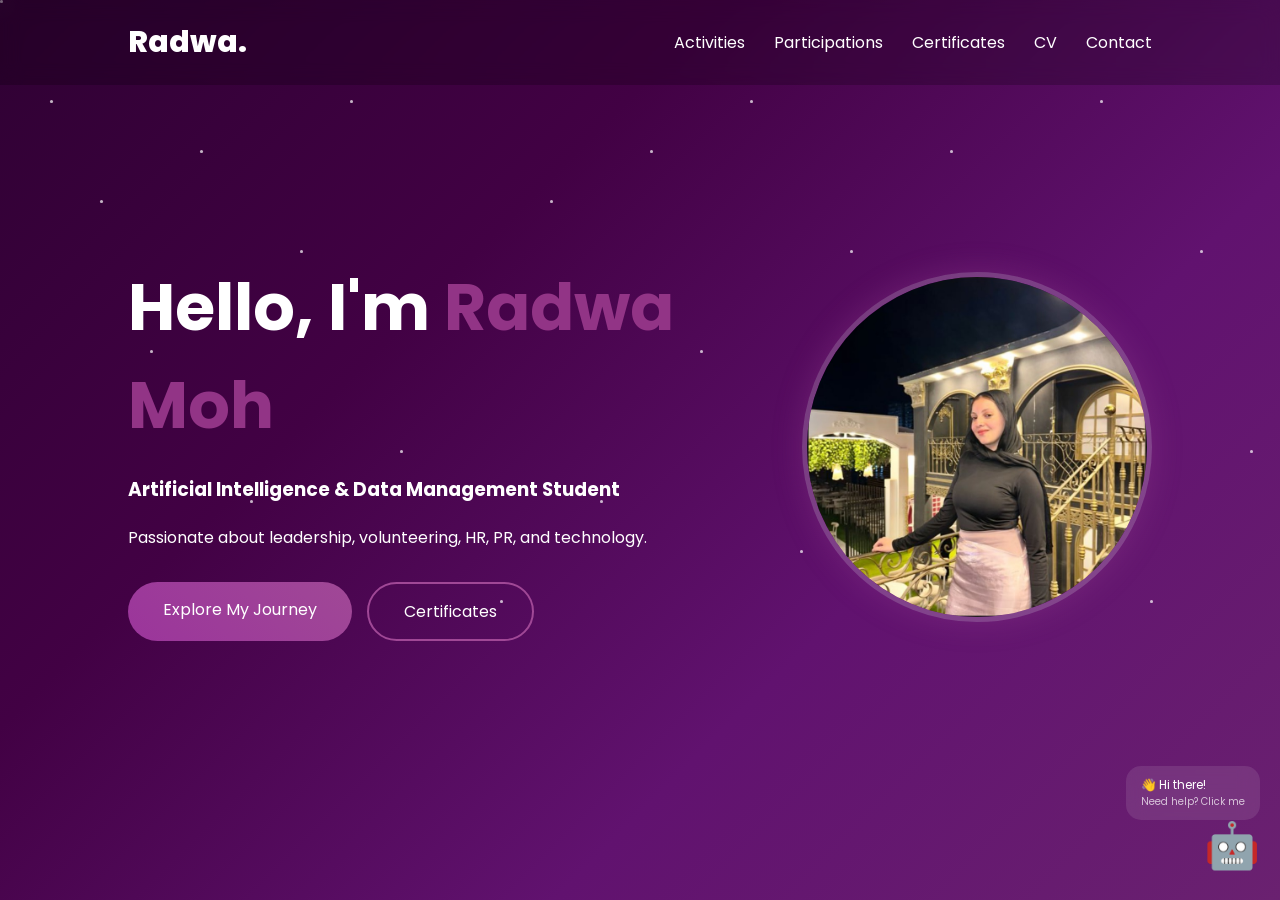
==== index.html @ 0f607ea4 "Add files via upload" ====
<!DOCTYPE html>
<html lang="en">

<head>
  <meta charset="UTF-8">
  <meta name="viewport" content="width=device-width, initial-scale=1.0">

  <title>Radwa Portfolio</title>

  <link rel="stylesheet" href="style.css">

  <link href="https://fonts.googleapis.com/css2?family=Poppins:wght@300;400;500;600;700;800&display=swap"
    rel="stylesheet">
</head>

<body>

  <div class="stars"></div>

  <header>

    <div class="logo">Radwa.</div>

    <nav>
      <a href="activities.html">Activities</a>
      <a href="participations.html">Participations</a>
      <a href="certificates.html">Certificates</a>
      <a href="CV.html">CV</a>
      <a href="contact.html">Contact</a>
    </nav>

  </header>

  <section class="hero">

  <div class="hero-text">

    <h1>
      Hello, I'm
      <span class="typing"></span>
    </h1>
    

    <h3>Artificial Intelligence & Data Management Student</h3>

    <p>
      Passionate about leadership, volunteering, HR, PR, and technology.
    </p>

    <div class="hero-buttons">

      <a href="activities.html" class="btn">Explore My Journey</a>

      <a href="certificates.html" class="btn btn-outline">Certificates</a>

    </div>

  </div>

  <div class="hero-image">

    <img src="Profile.jpeg" alt="Radwa Profile">

  </div>

</section>


<!-- AI Robot -->

<div class="bot-container">

  <!-- preview message -->
  <div class="bot-preview">
    <p>👋 Hi there!</p>
    <span>Need help? Click me</span>
  </div>

  <!-- robot icon -->
  <div class="bot-icon" onclick="toggleBot()">
    🤖
  </div>

  <!-- chat box -->
  <div class="bot-box" id="botBox">

    <div class="bot-header">
      AI Assistant
      <span onclick="toggleBot()">✖</span>
    </div>

    <div class="bot-body">
      <p>Hi 👋</p>
      <p>I’m your portfolio assistant</p>
    </div>

  </div>

</div>
<script src="script.js"></script>
</body>

</html>
---- style.css ----
/* =========================
   GLOBAL RESET
========================= */

* {
  margin: 0;
  padding: 0;
  box-sizing: border-box;
  font-family: Poppins, sans-serif;
}

body {
  background: linear-gradient(135deg, #2f0133, #420144, #61126f, #6a2170);
  color: white;
  overflow-x: hidden;
}


/* =========================
   STARS BACKGROUND
========================= */

.stars {
  position: fixed;
  width: 100%;
  height: 100%;
  top: 0;
  left: 0;
  z-index: -1;
  overflow: hidden;
}

.stars::before,
.stars::after {
  content: "";
  position: absolute;
  width: 3px;
  height: 3px;
  border-radius: 50%;
  background: white;

  box-shadow:
    50px 100px white,
    100px 200px white,
    150px 350px white,
    200px 150px white,
    250px 500px white,
    300px 250px white,
    350px 100px white,
    400px 450px white,
    450px 300px white,
    500px 600px white,
    550px 200px white,
    600px 500px white,
    650px 150px white,
    700px 350px white,
    750px 100px white,
    800px 550px white,
    850px 250px white,
    900px 400px white,
    950px 150px white,
    1000px 500px white,
    1050px 300px white,
    1100px 100px white,
    1150px 600px white,
    1200px 250px white,
    1250px 450px white,
    1300px 150px white,
    1350px 550px white,
    1400px 300px white,
    1450px 100px white,
    1500px 500px white;

  animation: starsMove 30s linear infinite;
  opacity: 0.5;
}

.stars::after {
  animation-duration: 50s;
  opacity: 0.4;
}

@keyframes starsMove {
  0% {
    transform: translateY(0);
  }
  100% {
    transform: translateY(-1200px);
  }
}


/* =========================
   HEADER + NAV
========================= */

header {
  position: fixed;
  width: 100%;
  top: 0;
  padding: 20px 10%;
  display: flex;
  justify-content: space-between;
  align-items: center;
  background: rgba(0,0,0,0.2);
  backdrop-filter: blur(10px);
  z-index: 1000;
}

.logo {
  font-size: 30px;
  font-weight: 800;
}

nav a {
  color: white;
  text-decoration: none;
  margin-left: 25px;
  transition: 0.4s;
}

nav a:hover {
  color: #852e74;
}


/* =========================
   HERO SECTION
========================= */

.hero {
  min-height: 100vh;
  padding: 120px 10%;
  display: flex;
  justify-content: space-between;
  align-items: center;
  flex-wrap: wrap;
}

.hero-text {
  max-width: 600px;
}

.hero-text h1 {
  font-size: 65px;
}

.hero-text span {
  color: #923486;
}

.hero-text h3 {
  margin: 20px 0;
}

.hero-text p {
  line-height: 1.8;
  margin-bottom: 30px;
}


/* Buttons */
.hero-buttons {
  display: flex;
  gap: 15px;
  flex-wrap: wrap;
}

.btn {
  display: inline-block;
  padding: 15px 35px;
  border-radius: 40px;
  text-decoration: none;
  color: white;
  background: linear-gradient(45deg, #9b359b, #a04896);
  transition: 0.5s;
}

.btn:hover {
  transform: translateY(-10px) scale(1.05);
}

.btn-outline {
  background: transparent;
  border: 2px solid #a04896;
}


/* Hero Image */
.hero-image img {
  width: 350px;
  height: 350px;
  border-radius: 50%;
  object-fit: cover;
  border: 5px solid rgba(255,255,255,.2);
  box-shadow: 0 0 30px rgba(160,72,150,.3);
  animation: float 4s ease-in-out infinite;
}

@keyframes float {
  50% {
    transform: translateY(-20px);
  }
}


/* =========================
   PAGE GENERAL
========================= */

.page {
  padding: 150px 10%;
}

.title {
  text-align: center;
  font-size: 50px;
  margin-bottom: 60px;
}


/* =========================
   CARDS SYSTEM
========================= */

.cards {
  display: grid;
  grid-template-columns: repeat(auto-fit, minmax(280px, 1fr));
  gap: 30px;
}

.card {
  background: rgba(255,255,255,.1);
  backdrop-filter: blur(10px);
  padding: 40px;
  border-radius: 30px;
  transition: 0.5s;
}

.card:hover {
  transform: translateY(-15px);
}


/* =========================
   ACTIVITY CARDS
========================= */

.activity-card {
  text-align: left;
  padding: 30px;
  border-radius: 25px;
  background: rgba(255,255,255,.08);
  backdrop-filter: blur(12px);
  transition: 0.4s;
}

.activity-card h2 {
  display: flex;
  align-items: center;
  gap: 12px;
  font-size: 22px;
  margin-bottom: 10px;
}

.activity-card h2 i {
  color: #ff9cf5;
  font-size: 20px;
}

.activity-card p {
  color: #ddd;
  font-size: 14px;
}

.activity-card:hover {
  transform: translateY(-10px);
  box-shadow: 0 0 25px rgba(255,255,255,.15);
}


/* =========================
   CERTIFICATES
========================= */

.certificate-container {
  display: flex;
  flex-direction: column;
  gap: 35px;
}

.certificate-card {
  display: flex;
  align-items: center;
  gap: 30px;
  background: rgba(255,255,255,.08);
  backdrop-filter: blur(12px);
  padding: 25px;
  border-radius: 25px;
  border: 1px solid rgba(255,255,255,.1);
  transition: 0.5s;
}

.certificate-card:hover {
  transform: translateY(-10px);
  box-shadow: 0 0 35px rgba(255,255,255,.15);
}

.certificate-card img {
  width: 260px;
  height: 180px;
  object-fit: cover;
  border-radius: 18px;
}

.certificate-info {
  flex: 1;
}

.certificate-info h2 {
  font-size: 28px;
  margin-bottom: 15px;
}

.certificate-info p {
  color: #ddd;
  line-height: 1.8;
  margin-bottom: 20px;
}


/* =========================
   PARTICIPATION CARDS
========================= */

.participation-card {
  display: flex;
  align-items: center;
  gap: 20px;
  padding: 20px;
}

.participation-card img {
  width: 90px;
  height: 90px;
  border-radius: 15px;
  object-fit: cover;
}

.participation-card .info h2 {
  font-size: 18px;
  margin-bottom: 8px;
}

.participation-card .info p {
  font-size: 13px;
  color: #ddd;
  line-height: 1.5;
}


/* =========================
   STATS SECTION
========================= */

.stats {
  margin-top: 60px;
  display: flex;
  justify-content: space-around;
  text-align: center;
  flex-wrap: wrap;
}

.stats div h2 {
  font-size: 35px;
  color: #ff9cf5;
}

.stats div p {
  color: #ddd;
}


/* =========================
   PAGE NOTE
========================= */

.page-note {
  margin-top: 50px;
  text-align: center;
  padding: 30px;
  background: rgba(255,255,255,.05);
  border-radius: 20px;
  color: #ddd;
}

.page-note h3 {
  margin-bottom: 10px;
  color: white;
}


/* =========================
   CONTACT CARDS
========================= */


.contact-card {
  text-decoration: none;
  color: white;
  position: relative;
  overflow: hidden;
  transition: 0.5s;
}

.contact-card p {
  word-break: break-word;
  overflow-wrap: anywhere;
}

.contact-card::before {
  content: "";
  position: absolute;
  top: 0;
  left: -100%;
  width: 100%;
  height: 100%;
  background: linear-gradient(
    120deg,
    transparent,
    rgba(255,255,255,0.3),
    transparent
  );
  transition: 0.7s;
}

.contact-card:hover::before {
  left: 100%;
}

.contact-card:hover {
  transform: translateY(-12px) scale(1.04);
  background: linear-gradient(135deg, rgba(219,78,221,0.5), rgba(255,125,248,0.4));
  box-shadow: 0 0 25px rgba(192,92,175,0.7);
}


/* Contact Icons */
.contact-card h2 i {
  margin-right: 10px;
  color: #ffb3ff;
  font-size: 24px;
}


/* =========================
   BOT (AI ASSISTANT)
========================= */

.bot-container {
  position: fixed;
  bottom: 20px;
  right: 20px;
  z-index: 9999;
}

.bot-icon {
  font-size: 45px;
  cursor: pointer;
  animation: floatBot 3s ease-in-out infinite;
}

@keyframes floatBot {
  50% {
    transform: translateY(-12px);
  }
}

.bot-box {
  display: none;
}

.bot-box.show {
  display: block;
  width: 250px;
  background: rgba(255,255,255,.1);
  backdrop-filter: blur(10px);
  border-radius: 15px;
  overflow: hidden;
  position: absolute;
  bottom: 60px;
  right: 0;
}

.bot-header {
  background: linear-gradient(45deg, #9b359b, #a04896);
  padding: 10px;
  display: flex;
  justify-content: space-between;
  cursor: pointer;
}

.bot-body {
  padding: 10px;
  font-size: 13px;
}

.bot-preview {
  position: fixed;
  bottom: 80px;
  right: 20px;
  background: rgba(255,255,255,.1);
  backdrop-filter: blur(10px);
  padding: 10px 15px;
  border-radius: 15px;
  color: white;
  font-size: 12px;
  animation: floatPreview 3s ease-in-out infinite;
}

@keyframes floatPreview {
  50% {
    transform: translateY(-6px);
  }
}

.bot-preview span {
  display: block;
  font-size: 10px;
  opacity: 0.7;
}


/* =========================
   RESPONSIVE
========================= */

@media (max-width: 900px) {

  .hero {
    flex-direction: column-reverse;
    text-align: center;
  }

  .hero-text h1 {
    font-size: 40px;
  }

  .certificate-card {
    flex-direction: column;
    text-align: center;
  }

  .certificate-card img {
    width: 100%;
    height: auto;
  }

}
/* CV section*/
.cv-container{

  display:flex;
  flex-direction:column;

  align-items:center;

  gap:30px;

}

.cv-image{

  width:70%;

  border-radius:25px;

  box-shadow:
  0 0 30px rgba(224,170,255,.5);

  transition:.5s;

}

.cv-image:hover{

  transform:scale(1.02);

}

.download-btn{

  padding:18px 40px;

  border-radius:50px;

  text-decoration:none;

  color:white;

  background:
  linear-gradient(
    45deg,
    #9d4edd,
    #c77dff
  );

  font-size:20px;

  transition:.5s;

}

.download-btn:hover{

  transform:translateY(-10px);

  box-shadow:
  0 0 30px rgba(224,170,255,.8);

}
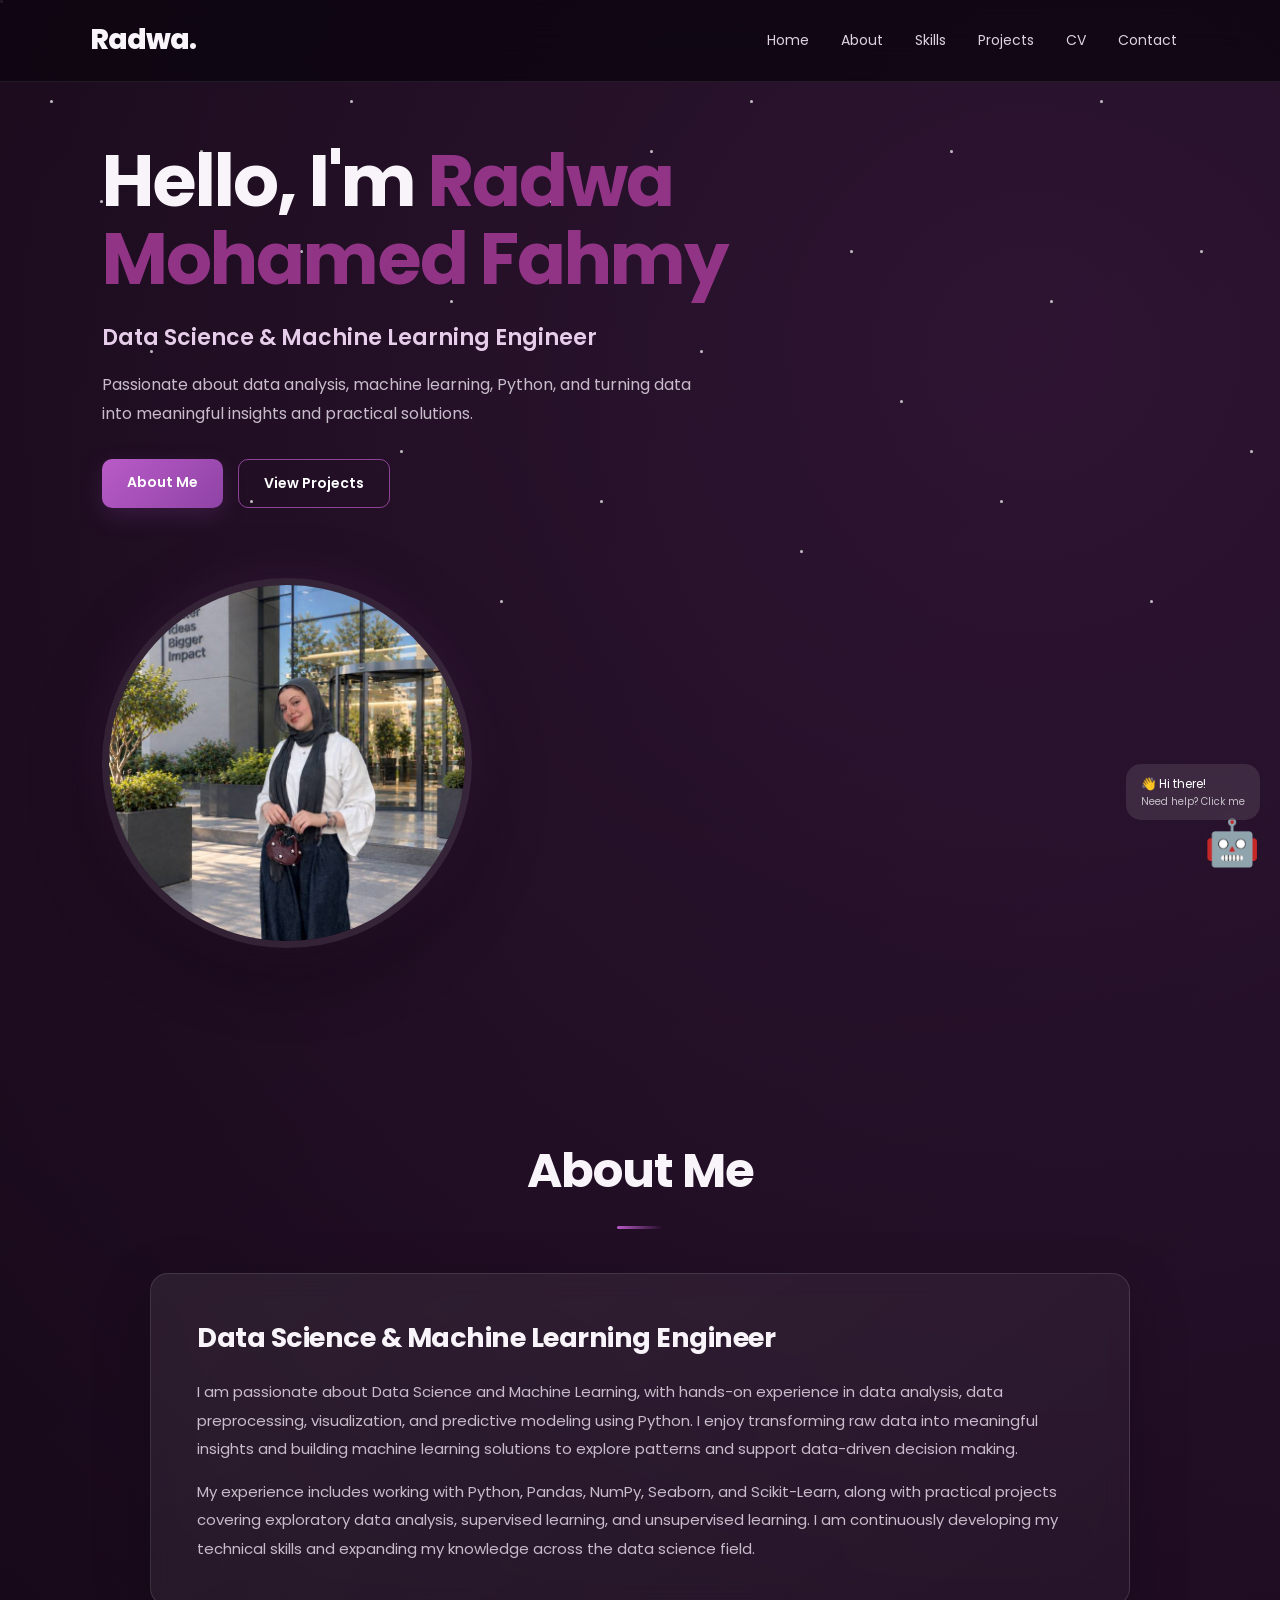
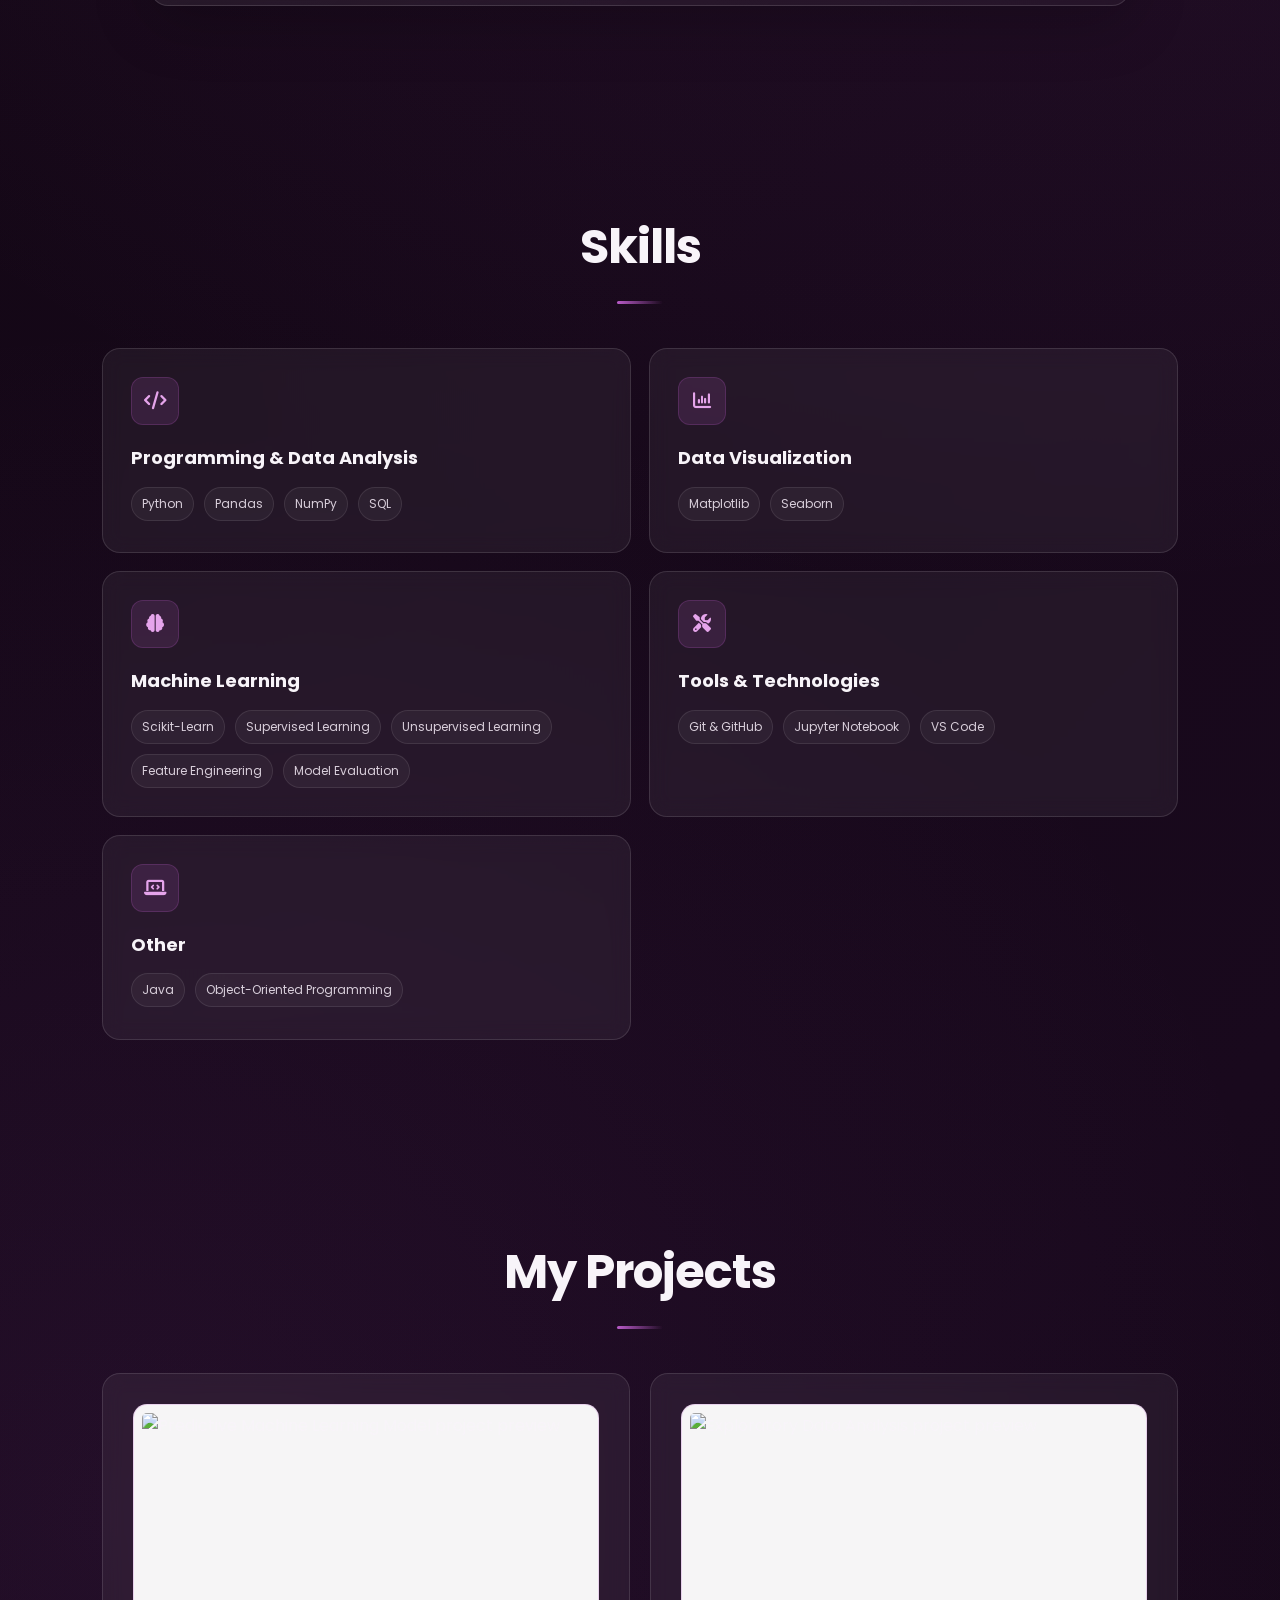
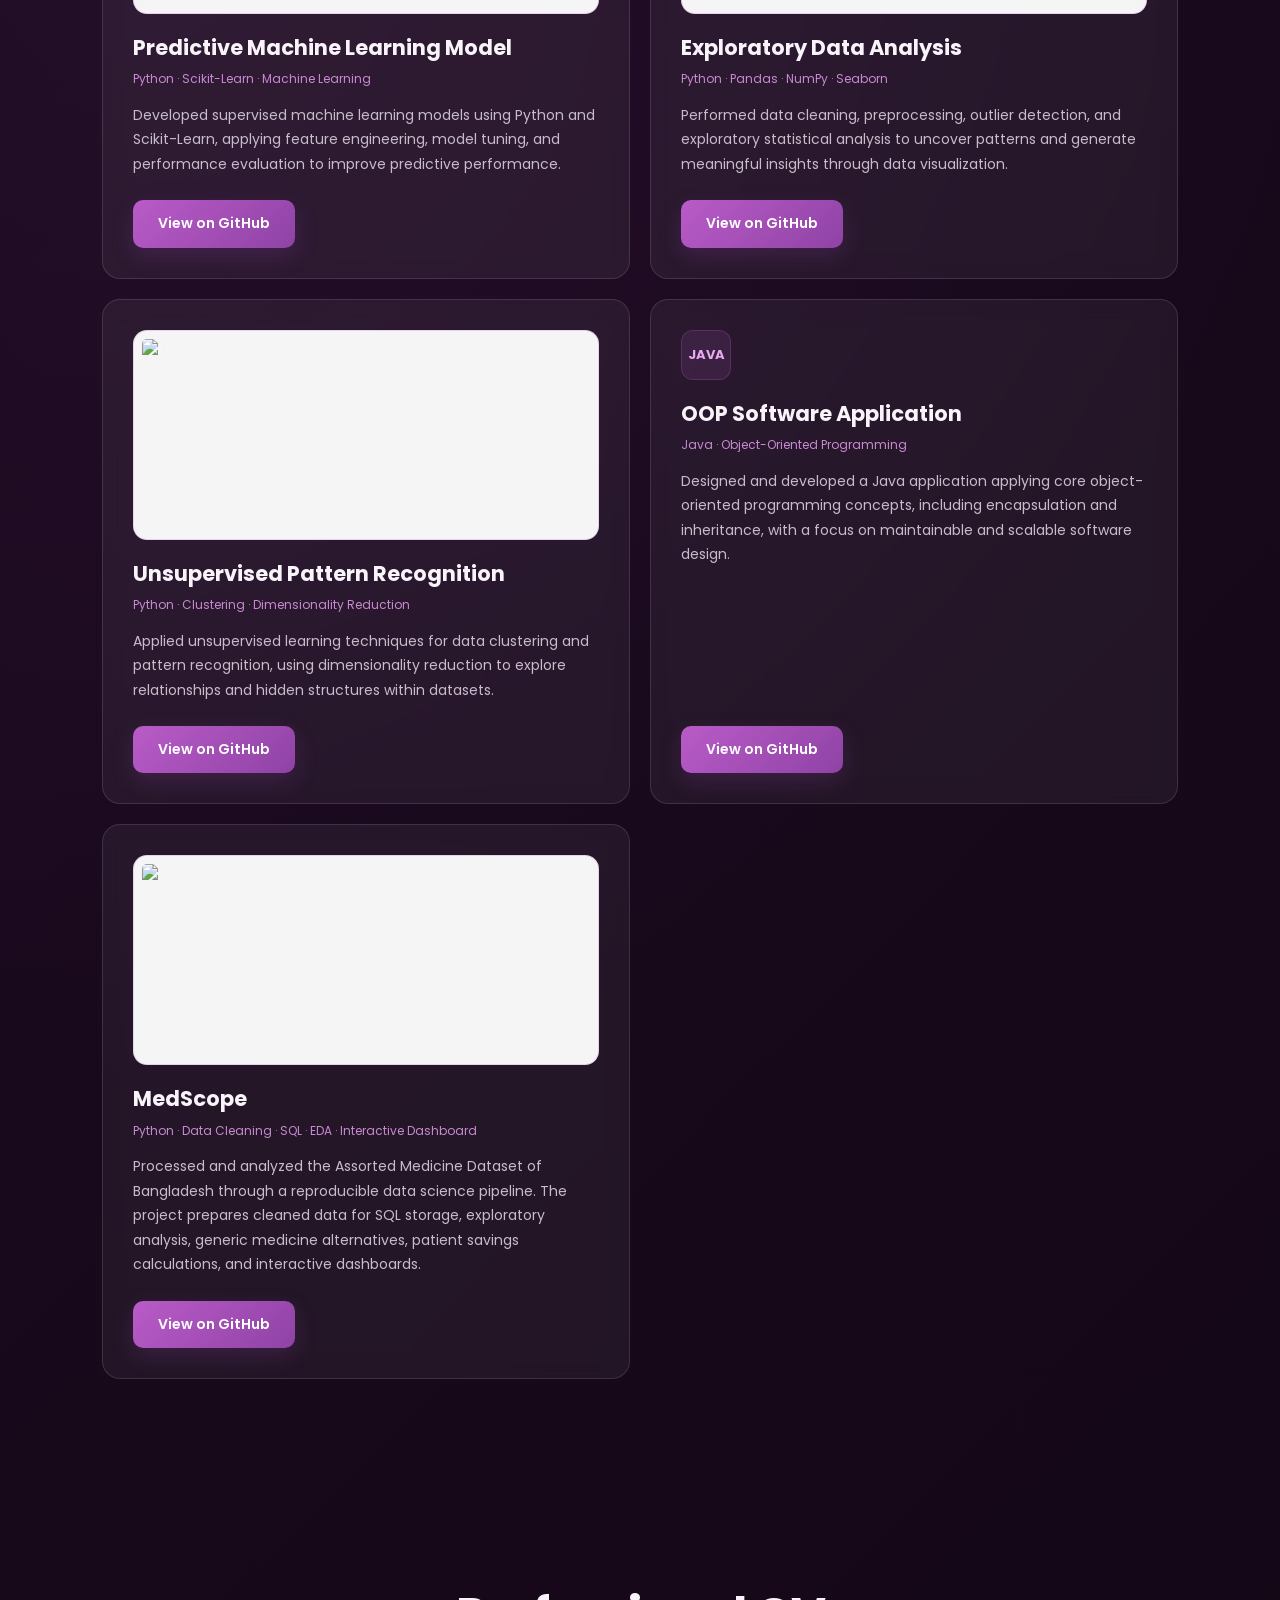
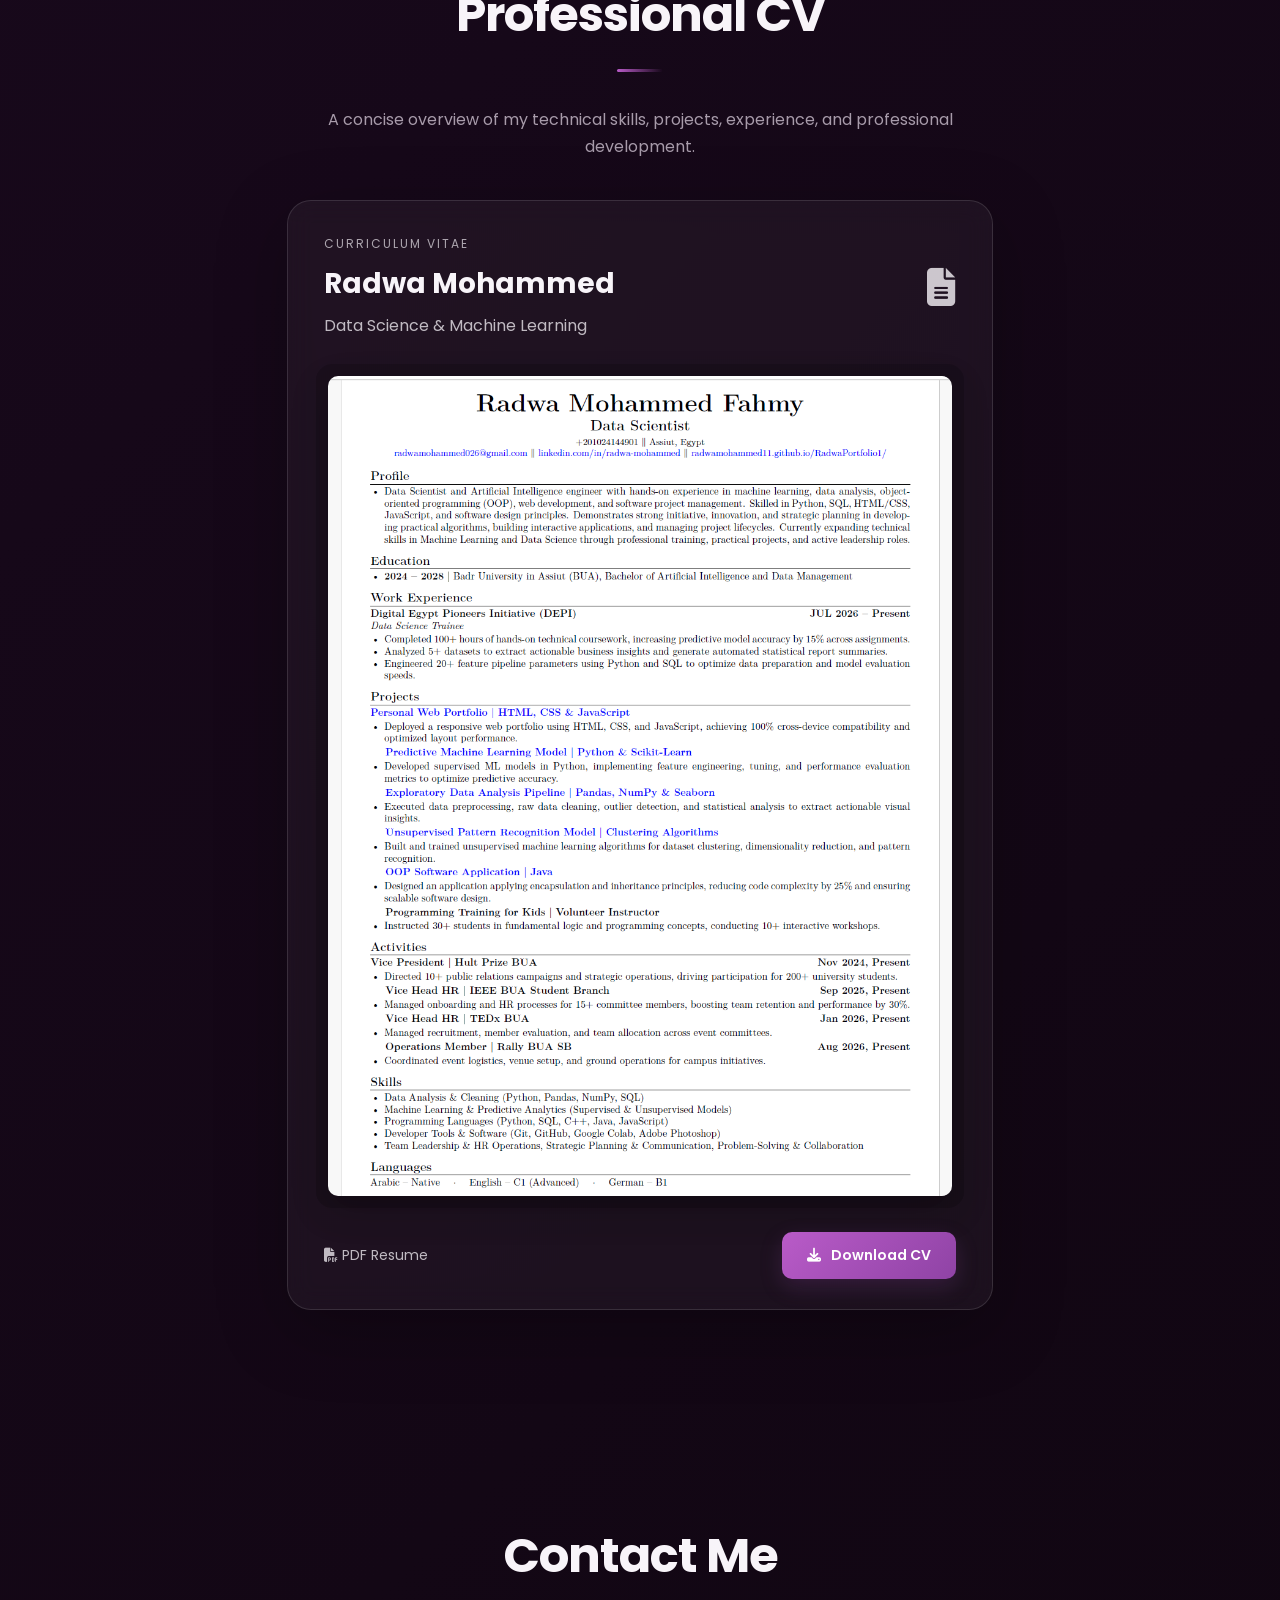
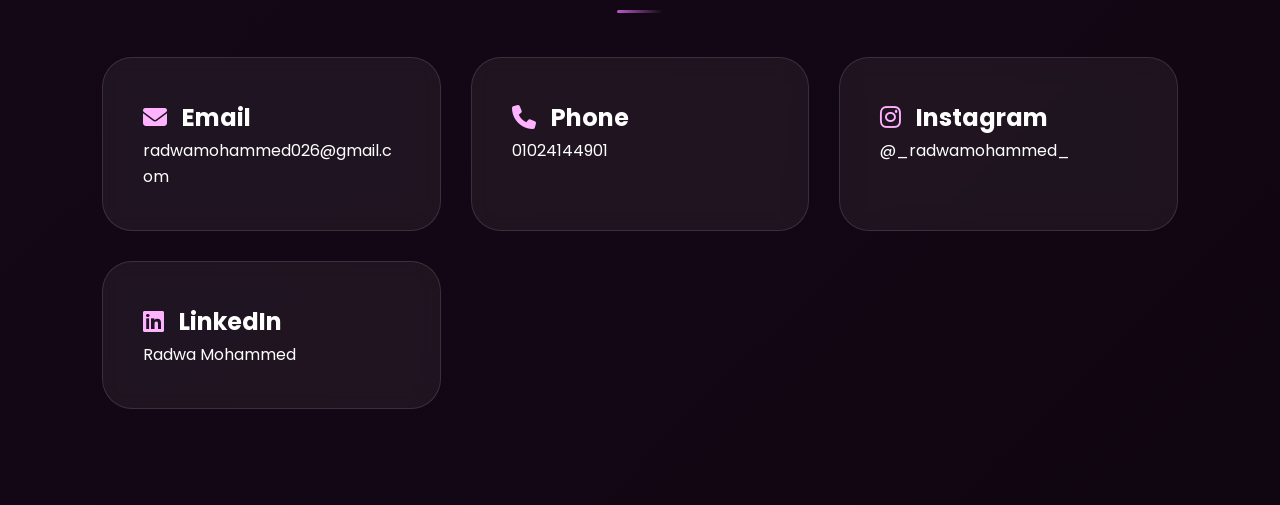
==== commit d65aaa62: "Add files via upload" ====
--- a/index.html
+++ b/index.html
@@ -1,103 +1,218 @@
-<!DOCTYPE html>
-<html lang="en">
-
-<head>
-  <meta charset="UTF-8">
-  <meta name="viewport" content="width=device-width, initial-scale=1.0">
-
-  <title>Radwa Portfolio</title>
-
-  <link rel="stylesheet" href="style.css">
-
-  <link href="https://fonts.googleapis.com/css2?family=Poppins:wght@300;400;500;600;700;800&display=swap"
-    rel="stylesheet">
-</head>
-
-<body>
-
-  <div class="stars"></div>
-
-  <header>
-
-    <div class="logo">Radwa.</div>
-
-    <nav>
-      <a href="activities.html">Activities</a>
-      <a href="participations.html">Participations</a>
-      <a href="certificates.html">Certificates</a>
-      <a href="CV.html">CV</a>
-      <a href="contact.html">Contact</a>
-    </nav>
-
-  </header>
-
-  <section class="hero">
-
-  <div class="hero-text">
-
-    <h1>
-      Hello, I'm
-      <span class="typing"></span>
-    </h1>
-    
-
-    <h3>Artificial Intelligence & Data Management Student</h3>
-
-    <p>
-      Passionate about leadership, volunteering, HR, PR, and technology.
-    </p>
-
-    <div class="hero-buttons">
-
-      <a href="activities.html" class="btn">Explore My Journey</a>
-
-      <a href="certificates.html" class="btn btn-outline">Certificates</a>
-
-    </div>
-
-  </div>
-
-  <div class="hero-image">
-
-    <img src="Profile.jpeg" alt="Radwa Profile">
-
-  </div>
-
-</section>
-
-
-<!-- AI Robot -->
-
-<div class="bot-container">
-
-  <!-- preview message -->
-  <div class="bot-preview">
-    <p>👋 Hi there!</p>
-    <span>Need help? Click me</span>
-  </div>
-
-  <!-- robot icon -->
-  <div class="bot-icon" onclick="toggleBot()">
-    🤖
-  </div>
-
-  <!-- chat box -->
-  <div class="bot-box" id="botBox">
-
-    <div class="bot-header">
-      AI Assistant
-      <span onclick="toggleBot()">✖</span>
-    </div>
-
-    <div class="bot-body">
-      <p>Hi 👋</p>
-      <p>I’m your portfolio assistant</p>
-    </div>
-
-  </div>
-
-</div>
-<script src="script.js"></script>
-</body>
-
-</html>+<!DOCTYPE html>
+<html lang="en">
+<head>
+  <meta charset="UTF-8">
+  <meta name="viewport" content="width=device-width, initial-scale=1.0">
+  <title>Radwa Mohammed | Data Science Portfolio</title>
+  <link rel="stylesheet" href="style.css">
+  <link href="https://fonts.googleapis.com/css2?family=Poppins:wght@300;400;500;600;700;800&display=swap" rel="stylesheet">
+  <link rel="stylesheet" href="https://cdnjs.cloudflare.com/ajax/libs/font-awesome/6.5.1/css/all.min.css">
+</head>
+<body>
+  <div class="stars"></div>
+
+  <header>
+    <div class="logo">Radwa.</div>
+    <nav>
+      <a href="#home">Home</a>
+      <a href="#about">About</a>
+      <a href="#skills">Skills</a>
+      <a href="#projects">Projects</a>
+      <a href="#cv">CV</a>
+      <a href="#contact">Contact</a>
+    </nav>
+  </header>
+
+  <!-- HOME -->
+  <section class="hero" id="home">
+    <div class="hero-text">
+      <h1>Hello, I'm <span class="typing"></span></h1>
+      <h3>Data Science & Machine Learning Engineer</h3>
+      <p>Passionate about data analysis, machine learning, Python, and turning data into meaningful insights and practical solutions.</p>
+      <div class="hero-buttons">
+        <a href="#about" class="btn">About Me</a>
+        <a href="#projects" class="btn btn-outline">View Projects</a>
+      </div>
+    </div>
+    <div class="hero-image">
+      <img src="Profile.jpeg" alt="Radwa Profile">
+    </div>
+  </section>
+
+  <!-- ABOUT -->
+  <section class="page section-anchor about-section" id="about" data-section-nav>
+    <h1 class="title">About Me</h1>
+    <div class="about-card about-card-large">
+      <h2>Data Science & Machine Learning Engineer</h2>
+      <p>
+        I am passionate about Data Science and Machine Learning, with hands-on experience in data analysis,
+        data preprocessing, visualization, and predictive modeling using Python. I enjoy transforming raw data
+        into meaningful insights and building machine learning solutions to explore patterns and support
+        data-driven decision making.
+      </p>
+      <p>
+        My experience includes working with Python, Pandas, NumPy, Seaborn, and Scikit-Learn, along with
+        practical projects covering exploratory data analysis, supervised learning, and unsupervised learning.
+        I am continuously developing my technical skills and expanding my knowledge across the data science field.
+      </p>
+    </div>
+  </section>
+
+  <!-- SKILLS -->
+  <section class="page section-anchor" id="skills" data-section-nav>
+    <h1 class="title">Skills</h1>
+    <div class="skills-grid">
+      <div class="card skill-card">
+        <div class="skill-icon"><i class="fa-solid fa-code"></i></div>
+        <h2>Programming & Data Analysis</h2>
+        <div class="skill-tags">
+          <span>Python</span><span>Pandas</span><span>NumPy</span><span>SQL</span>
+        </div>
+      </div>
+
+      <div class="card skill-card">
+        <div class="skill-icon"><i class="fa-solid fa-chart-column"></i></div>
+        <h2>Data Visualization</h2>
+        <div class="skill-tags">
+          <span>Matplotlib</span><span>Seaborn</span>
+        </div>
+      </div>
+
+      <div class="card skill-card">
+        <div class="skill-icon"><i class="fa-solid fa-brain"></i></div>
+        <h2>Machine Learning</h2>
+        <div class="skill-tags">
+          <span>Scikit-Learn</span><span>Supervised Learning</span>
+          <span>Unsupervised Learning</span><span>Feature Engineering</span><span>Model Evaluation</span>
+        </div>
+      </div>
+
+      <div class="card skill-card">
+        <div class="skill-icon"><i class="fa-solid fa-screwdriver-wrench"></i></div>
+        <h2>Tools & Technologies</h2>
+        <div class="skill-tags">
+          <span>Git & GitHub</span><span>Jupyter Notebook</span><span>VS Code</span>
+        </div>
+      </div>
+
+      <div class="card skill-card">
+        <div class="skill-icon"><i class="fa-solid fa-laptop-code"></i></div>
+        <h2>Other</h2>
+        <div class="skill-tags">
+          <span>Java</span><span>Object-Oriented Programming</span>
+        </div>
+      </div>
+    </div>
+  </section>
+
+  <!-- PROJECTS -->
+  <section class="page section-anchor" id="projects" data-section-nav>
+    <h1 class="title">My Projects</h1>
+    <div class="project-grid">
+      <div class="card project-card">
+        <img class="project-image" src="project-images/ml.png" alt="Predictive Machine Learning Model project preview">
+        <h2>Predictive Machine Learning Model</h2>
+        <span class="project-tech">Python · Scikit-Learn · Machine Learning</span>
+        <p>Developed supervised machine learning models using Python and Scikit-Learn, applying feature engineering, model tuning, and performance evaluation to improve predictive performance.</p>
+        <a href="https://github.com/RadwaMohammed11/AI-ML-Model-" class="btn project-link" target="_blank" rel="noopener noreferrer">View on GitHub</a>
+      </div>
+
+      <div class="card project-card">
+        <img class="project-image" src="project-images/eda.png" alt="Exploratory Data Analysis project preview">
+        <h2>Exploratory Data Analysis</h2>
+        <span class="project-tech">Python · Pandas · NumPy · Seaborn</span>
+        <p>Performed data cleaning, preprocessing, outlier detection, and exploratory statistical analysis to uncover patterns and generate meaningful insights through data visualization.</p>
+        <a href="https://github.com/RadwaMohammed11/Exploratory-Data-Analysis-Pipeline" class="btn project-link" target="_blank" rel="noopener noreferrer">View on GitHub</a>
+      </div>
+
+      <div class="card project-card">
+        <img class="project-image" src="project-images/unsupervised.png" alt="Unsupervised Pattern Recognition project preview">
+        <h2>Unsupervised Pattern Recognition</h2>
+        <span class="project-tech">Python · Clustering · Dimensionality Reduction</span>
+        <p>Applied unsupervised learning techniques for data clustering and pattern recognition, using dimensionality reduction to explore relationships and hidden structures within datasets.</p>
+        <a href="https://github.com/RadwaMohammed11/Unsupervised-Pattern-Recognition-Model" class="btn project-link" target="_blank" rel="noopener noreferrer">View on GitHub</a>
+      </div>
+
+      <div class="card project-card">
+        <div class="project-icon">JAVA</div>
+        <h2>OOP Software Application</h2>
+        <span class="project-tech">Java · Object-Oriented Programming</span>
+        <p>Designed and developed a Java application applying core object-oriented programming concepts, including encapsulation and inheritance, with a focus on maintainable and scalable software design.</p>
+        <a href="https://github.com/RadwaMohammed11/OOP-Software-Application" class="btn project-link" target="_blank" rel="noopener noreferrer">View on GitHub</a>
+      </div>
+    
+
+      <div class="card project-card">
+        <img class="project-image" src="project-images/medscope.png" alt="MedScope medicine price and alternatives dashboard preview">
+        <h2>MedScope</h2>
+        <span class="project-tech">Python · Data Cleaning · SQL · EDA · Interactive Dashboard</span>
+        <p>Processed and analyzed the Assorted Medicine Dataset of Bangladesh through a reproducible data science pipeline. The project prepares cleaned data for SQL storage, exploratory analysis, generic medicine alternatives, patient savings calculations, and interactive dashboards.</p>
+        <a href="https://github.com/RadwaMohammed11/MedScope" class="btn project-link" target="_blank" rel="noopener noreferrer">View on GitHub</a>
+      </div>
+</div>
+  </section>
+
+ 
+  <!-- CV -->
+  <section class="page section-anchor cv-section" id="cv" data-section-nav>
+    <h1 class="title">Professional CV</h1>
+    <p class="cv-intro">A concise overview of my technical skills, projects, experience, and professional development.</p>
+    <div class="cv-container professional-cv">
+      <div class="cv-card">
+        <div class="cv-card-header">
+          <div>
+            <span class="cv-label">CURRICULUM VITAE</span>
+            <h2>Radwa Mohammed</h2>
+            <p>Data Science & Machine Learning</p>
+          </div>
+          <i class="fa-solid fa-file-lines cv-file-icon"></i>
+        </div>
+        <div class="cv-preview-wrap">
+          <img src="CV-Preview.png" class="cv-image" alt="Radwa Mohammed CV Preview">
+        </div>
+        <div class="cv-card-footer">
+          <span><i class="fa-solid fa-file-pdf"></i> PDF Resume</span>
+          <a href="RadwaCV .pdf" download class="download-btn"><i class="fa-solid fa-download"></i> Download CV</a>
+        </div>
+      </div>
+    </div>
+  </section>
+
+  <!-- CONTACT -->
+  <section class="page section-anchor" id="contact" data-section-nav>
+    <h1 class="title">Contact Me</h1>
+    <div class="cards">
+      <a href="mailto:radwamohammed026@gmail.com" class="card contact-card">
+        <h2><i class="fa-solid fa-envelope"></i> Email</h2>
+        <p>radwamohammed026@gmail.com</p>
+      </a>
+      <a href="tel:01024144901" class="card contact-card">
+        <h2><i class="fa-solid fa-phone"></i> Phone</h2>
+        <p>01024144901</p>
+      </a>
+      <a href="https://instagram.com/_radwamohammed_" class="card contact-card" target="_blank" rel="noopener noreferrer">
+        <h2><i class="fa-brands fa-instagram"></i> Instagram</h2>
+        <p>@_radwamohammed_</p>
+      </a>
+      <a href="https://www.linkedin.com/in/radwa-mohammed-6657a733b" class="card contact-card" target="_blank" rel="noopener noreferrer">
+        <h2><i class="fa-brands fa-linkedin"></i> LinkedIn</h2>
+        <p>Radwa Mohammed</p>
+      </a>
+    </div>
+  </section>
+
+  <div class="bot-container">
+    <div class="bot-preview">
+      <p>👋 Hi there!</p>
+      <span>Need help? Click me</span>
+    </div>
+    <div class="bot-icon" onclick="toggleBot()">🤖</div>
+    <div class="bot-box" id="botBox">
+      <div class="bot-header">AI Assistant <span onclick="toggleBot()">✖</span></div>
+      <div class="bot-body"><p>Hi 👋</p><p>I’m your portfolio assistant</p></div>
+    </div>
+  </div>
+
+  <script src="script.js"></script>
+</body>
+</html>
--- a/style.css
+++ b/style.css
@@ -1,621 +1,1451 @@
-/* =========================
-   GLOBAL RESET
-========================= */
-
-* {
-  margin: 0;
-  padding: 0;
-  box-sizing: border-box;
-  font-family: Poppins, sans-serif;
-}
-
-body {
-  background: linear-gradient(135deg, #2f0133, #420144, #61126f, #6a2170);
-  color: white;
-  overflow-x: hidden;
-}
-
-
-/* =========================
-   STARS BACKGROUND
-========================= */
-
-.stars {
-  position: fixed;
-  width: 100%;
-  height: 100%;
-  top: 0;
-  left: 0;
-  z-index: -1;
-  overflow: hidden;
-}
-
-.stars::before,
-.stars::after {
-  content: "";
-  position: absolute;
-  width: 3px;
-  height: 3px;
-  border-radius: 50%;
-  background: white;
-
-  box-shadow:
-    50px 100px white,
-    100px 200px white,
-    150px 350px white,
-    200px 150px white,
-    250px 500px white,
-    300px 250px white,
-    350px 100px white,
-    400px 450px white,
-    450px 300px white,
-    500px 600px white,
-    550px 200px white,
-    600px 500px white,
-    650px 150px white,
-    700px 350px white,
-    750px 100px white,
-    800px 550px white,
-    850px 250px white,
-    900px 400px white,
-    950px 150px white,
-    1000px 500px white,
-    1050px 300px white,
-    1100px 100px white,
-    1150px 600px white,
-    1200px 250px white,
-    1250px 450px white,
-    1300px 150px white,
-    1350px 550px white,
-    1400px 300px white,
-    1450px 100px white,
-    1500px 500px white;
-
-  animation: starsMove 30s linear infinite;
-  opacity: 0.5;
-}
-
-.stars::after {
-  animation-duration: 50s;
-  opacity: 0.4;
-}
-
-@keyframes starsMove {
-  0% {
-    transform: translateY(0);
-  }
-  100% {
-    transform: translateY(-1200px);
-  }
-}
-
-
-/* =========================
-   HEADER + NAV
-========================= */
-
-header {
-  position: fixed;
-  width: 100%;
-  top: 0;
-  padding: 20px 10%;
-  display: flex;
-  justify-content: space-between;
-  align-items: center;
-  background: rgba(0,0,0,0.2);
-  backdrop-filter: blur(10px);
-  z-index: 1000;
-}
-
-.logo {
-  font-size: 30px;
-  font-weight: 800;
-}
-
-nav a {
-  color: white;
-  text-decoration: none;
-  margin-left: 25px;
-  transition: 0.4s;
-}
-
-nav a:hover {
-  color: #852e74;
-}
-
-
-/* =========================
-   HERO SECTION
-========================= */
-
-.hero {
-  min-height: 100vh;
-  padding: 120px 10%;
-  display: flex;
-  justify-content: space-between;
-  align-items: center;
-  flex-wrap: wrap;
-}
-
-.hero-text {
-  max-width: 600px;
-}
-
-.hero-text h1 {
-  font-size: 65px;
-}
-
-.hero-text span {
-  color: #923486;
-}
-
-.hero-text h3 {
-  margin: 20px 0;
-}
-
-.hero-text p {
-  line-height: 1.8;
-  margin-bottom: 30px;
-}
-
-
-/* Buttons */
-.hero-buttons {
-  display: flex;
-  gap: 15px;
-  flex-wrap: wrap;
-}
-
-.btn {
-  display: inline-block;
-  padding: 15px 35px;
-  border-radius: 40px;
-  text-decoration: none;
-  color: white;
-  background: linear-gradient(45deg, #9b359b, #a04896);
-  transition: 0.5s;
-}
-
-.btn:hover {
-  transform: translateY(-10px) scale(1.05);
-}
-
-.btn-outline {
-  background: transparent;
-  border: 2px solid #a04896;
-}
-
-
-/* Hero Image */
-.hero-image img {
-  width: 350px;
-  height: 350px;
-  border-radius: 50%;
-  object-fit: cover;
-  border: 5px solid rgba(255,255,255,.2);
-  box-shadow: 0 0 30px rgba(160,72,150,.3);
-  animation: float 4s ease-in-out infinite;
-}
-
-@keyframes float {
-  50% {
-    transform: translateY(-20px);
-  }
-}
-
-
-/* =========================
-   PAGE GENERAL
-========================= */
-
-.page {
-  padding: 150px 10%;
-}
-
-.title {
-  text-align: center;
-  font-size: 50px;
-  margin-bottom: 60px;
-}
-
-
-/* =========================
-   CARDS SYSTEM
-========================= */
-
-.cards {
-  display: grid;
-  grid-template-columns: repeat(auto-fit, minmax(280px, 1fr));
-  gap: 30px;
-}
-
-.card {
-  background: rgba(255,255,255,.1);
-  backdrop-filter: blur(10px);
-  padding: 40px;
-  border-radius: 30px;
-  transition: 0.5s;
-}
-
-.card:hover {
-  transform: translateY(-15px);
-}
-
-
-/* =========================
-   ACTIVITY CARDS
-========================= */
-
-.activity-card {
-  text-align: left;
-  padding: 30px;
-  border-radius: 25px;
-  background: rgba(255,255,255,.08);
-  backdrop-filter: blur(12px);
-  transition: 0.4s;
-}
-
-.activity-card h2 {
-  display: flex;
-  align-items: center;
-  gap: 12px;
-  font-size: 22px;
-  margin-bottom: 10px;
-}
-
-.activity-card h2 i {
-  color: #ff9cf5;
-  font-size: 20px;
-}
-
-.activity-card p {
-  color: #ddd;
-  font-size: 14px;
-}
-
-.activity-card:hover {
-  transform: translateY(-10px);
-  box-shadow: 0 0 25px rgba(255,255,255,.15);
-}
-
-
-/* =========================
-   CERTIFICATES
-========================= */
-
-.certificate-container {
-  display: flex;
-  flex-direction: column;
-  gap: 35px;
-}
-
-.certificate-card {
-  display: flex;
-  align-items: center;
-  gap: 30px;
-  background: rgba(255,255,255,.08);
-  backdrop-filter: blur(12px);
-  padding: 25px;
-  border-radius: 25px;
-  border: 1px solid rgba(255,255,255,.1);
-  transition: 0.5s;
-}
-
-.certificate-card:hover {
-  transform: translateY(-10px);
-  box-shadow: 0 0 35px rgba(255,255,255,.15);
-}
-
-.certificate-card img {
-  width: 260px;
-  height: 180px;
-  object-fit: cover;
-  border-radius: 18px;
-}
-
-.certificate-info {
-  flex: 1;
-}
-
-.certificate-info h2 {
-  font-size: 28px;
-  margin-bottom: 15px;
-}
-
-.certificate-info p {
-  color: #ddd;
-  line-height: 1.8;
-  margin-bottom: 20px;
-}
-
-
-/* =========================
-   PARTICIPATION CARDS
-========================= */
-
-.participation-card {
-  display: flex;
-  align-items: center;
-  gap: 20px;
-  padding: 20px;
-}
-
-.participation-card img {
-  width: 90px;
-  height: 90px;
-  border-radius: 15px;
-  object-fit: cover;
-}
-
-.participation-card .info h2 {
-  font-size: 18px;
-  margin-bottom: 8px;
-}
-
-.participation-card .info p {
-  font-size: 13px;
-  color: #ddd;
-  line-height: 1.5;
-}
-
-
-/* =========================
-   STATS SECTION
-========================= */
-
-.stats {
-  margin-top: 60px;
-  display: flex;
-  justify-content: space-around;
-  text-align: center;
-  flex-wrap: wrap;
-}
-
-.stats div h2 {
-  font-size: 35px;
-  color: #ff9cf5;
-}
-
-.stats div p {
-  color: #ddd;
-}
-
-
-/* =========================
-   PAGE NOTE
-========================= */
-
-.page-note {
-  margin-top: 50px;
-  text-align: center;
-  padding: 30px;
-  background: rgba(255,255,255,.05);
-  border-radius: 20px;
-  color: #ddd;
-}
-
-.page-note h3 {
-  margin-bottom: 10px;
-  color: white;
-}
-
-
-/* =========================
-   CONTACT CARDS
-========================= */
-
-
-.contact-card {
-  text-decoration: none;
-  color: white;
-  position: relative;
-  overflow: hidden;
-  transition: 0.5s;
-}
-
-.contact-card p {
-  word-break: break-word;
-  overflow-wrap: anywhere;
-}
-
-.contact-card::before {
-  content: "";
-  position: absolute;
-  top: 0;
-  left: -100%;
-  width: 100%;
-  height: 100%;
-  background: linear-gradient(
-    120deg,
-    transparent,
-    rgba(255,255,255,0.3),
-    transparent
-  );
-  transition: 0.7s;
-}
-
-.contact-card:hover::before {
-  left: 100%;
-}
-
-.contact-card:hover {
-  transform: translateY(-12px) scale(1.04);
-  background: linear-gradient(135deg, rgba(219,78,221,0.5), rgba(255,125,248,0.4));
-  box-shadow: 0 0 25px rgba(192,92,175,0.7);
-}
-
-
-/* Contact Icons */
-.contact-card h2 i {
-  margin-right: 10px;
-  color: #ffb3ff;
-  font-size: 24px;
-}
-
-
-/* =========================
-   BOT (AI ASSISTANT)
-========================= */
-
-.bot-container {
-  position: fixed;
-  bottom: 20px;
-  right: 20px;
-  z-index: 9999;
-}
-
-.bot-icon {
-  font-size: 45px;
-  cursor: pointer;
-  animation: floatBot 3s ease-in-out infinite;
-}
-
-@keyframes floatBot {
-  50% {
-    transform: translateY(-12px);
-  }
-}
-
-.bot-box {
-  display: none;
-}
-
-.bot-box.show {
-  display: block;
-  width: 250px;
-  background: rgba(255,255,255,.1);
-  backdrop-filter: blur(10px);
-  border-radius: 15px;
-  overflow: hidden;
-  position: absolute;
-  bottom: 60px;
-  right: 0;
-}
-
-.bot-header {
-  background: linear-gradient(45deg, #9b359b, #a04896);
-  padding: 10px;
-  display: flex;
-  justify-content: space-between;
-  cursor: pointer;
-}
-
-.bot-body {
-  padding: 10px;
-  font-size: 13px;
-}
-
-.bot-preview {
-  position: fixed;
-  bottom: 80px;
-  right: 20px;
-  background: rgba(255,255,255,.1);
-  backdrop-filter: blur(10px);
-  padding: 10px 15px;
-  border-radius: 15px;
-  color: white;
-  font-size: 12px;
-  animation: floatPreview 3s ease-in-out infinite;
-}
-
-@keyframes floatPreview {
-  50% {
-    transform: translateY(-6px);
-  }
-}
-
-.bot-preview span {
-  display: block;
-  font-size: 10px;
-  opacity: 0.7;
-}
-
-
-/* =========================
-   RESPONSIVE
-========================= */
-
-@media (max-width: 900px) {
-
-  .hero {
-    flex-direction: column-reverse;
-    text-align: center;
-  }
-
-  .hero-text h1 {
-    font-size: 40px;
-  }
-
-  .certificate-card {
-    flex-direction: column;
-    text-align: center;
-  }
-
-  .certificate-card img {
-    width: 100%;
-    height: auto;
-  }
-
-}
-/* CV section*/
-.cv-container{
-
-  display:flex;
-  flex-direction:column;
-
-  align-items:center;
-
-  gap:30px;
-
-}
-
-.cv-image{
-
-  width:70%;
-
-  border-radius:25px;
-
-  box-shadow:
-  0 0 30px rgba(224,170,255,.5);
-
-  transition:.5s;
-
-}
-
-.cv-image:hover{
-
-  transform:scale(1.02);
-
-}
-
-.download-btn{
-
-  padding:18px 40px;
-
-  border-radius:50px;
-
-  text-decoration:none;
-
-  color:white;
-
-  background:
-  linear-gradient(
-    45deg,
-    #9d4edd,
-    #c77dff
-  );
-
-  font-size:20px;
-
-  transition:.5s;
-
-}
-
-.download-btn:hover{
-
-  transform:translateY(-10px);
-
-  box-shadow:
-  0 0 30px rgba(224,170,255,.8);
-
-}+/* =========================
+   GLOBAL RESET
+========================= */
+
+* {
+  margin: 0;
+  padding: 0;
+  box-sizing: border-box;
+  font-family: Poppins, sans-serif;
+}
+
+body {
+  background: linear-gradient(135deg, #2f0133, #420144, #61126f, #6a2170);
+  color: white;
+  overflow-x: hidden;
+}
+
+
+/* =========================
+   STARS BACKGROUND
+========================= */
+
+.stars {
+  position: fixed;
+  width: 100%;
+  height: 100%;
+  top: 0;
+  left: 0;
+  z-index: -1;
+  overflow: hidden;
+}
+
+.stars::before,
+.stars::after {
+  content: "";
+  position: absolute;
+  width: 3px;
+  height: 3px;
+  border-radius: 50%;
+  background: white;
+
+  box-shadow:
+    50px 100px white,
+    100px 200px white,
+    150px 350px white,
+    200px 150px white,
+    250px 500px white,
+    300px 250px white,
+    350px 100px white,
+    400px 450px white,
+    450px 300px white,
+    500px 600px white,
+    550px 200px white,
+    600px 500px white,
+    650px 150px white,
+    700px 350px white,
+    750px 100px white,
+    800px 550px white,
+    850px 250px white,
+    900px 400px white,
+    950px 150px white,
+    1000px 500px white,
+    1050px 300px white,
+    1100px 100px white,
+    1150px 600px white,
+    1200px 250px white,
+    1250px 450px white,
+    1300px 150px white,
+    1350px 550px white,
+    1400px 300px white,
+    1450px 100px white,
+    1500px 500px white;
+
+  animation: starsMove 30s linear infinite;
+  opacity: 0.5;
+}
+
+.stars::after {
+  animation-duration: 50s;
+  opacity: 0.4;
+}
+
+@keyframes starsMove {
+  0% {
+    transform: translateY(0);
+  }
+  100% {
+    transform: translateY(-1200px);
+  }
+}
+
+
+/* =========================
+   HEADER + NAV
+========================= */
+
+header {
+  position: fixed;
+  width: 100%;
+  top: 0;
+  padding: 20px 10%;
+  display: flex;
+  justify-content: space-between;
+  align-items: center;
+  background: rgba(0,0,0,0.2);
+  backdrop-filter: blur(10px);
+  z-index: 1000;
+}
+
+.logo {
+  font-size: 30px;
+  font-weight: 800;
+}
+
+nav a {
+  color: white;
+  text-decoration: none;
+  margin-left: 25px;
+  transition: 0.4s;
+}
+
+nav a:hover {
+  color: #852e74;
+}
+
+
+/* =========================
+   HERO SECTION
+========================= */
+
+.hero {
+  min-height: 100vh;
+  padding: 120px 10%;
+  display: flex;
+  justify-content: space-between;
+  align-items: center;
+  flex-wrap: wrap;
+}
+
+.hero-text {
+  max-width: 600px;
+}
+
+.hero-text h1 {
+  font-size: 65px;
+}
+
+.hero-text span {
+  color: #923486;
+}
+
+.hero-text h3 {
+  margin: 20px 0;
+}
+
+.hero-text p {
+  line-height: 1.8;
+  margin-bottom: 30px;
+}
+
+
+/* Buttons */
+.hero-buttons {
+  display: flex;
+  gap: 15px;
+  flex-wrap: wrap;
+}
+
+.btn {
+  display: inline-block;
+  padding: 15px 35px;
+  border-radius: 40px;
+  text-decoration: none;
+  color: white;
+  background: linear-gradient(45deg, #9b359b, #a04896);
+  transition: 0.5s;
+}
+
+.btn:hover {
+  transform: translateY(-10px) scale(1.05);
+}
+
+.btn-outline {
+  background: transparent;
+  border: 2px solid #a04896;
+}
+
+
+/* Hero Image */
+.hero-image img {
+  width: 350px;
+  height: 350px;
+  border-radius: 50%;
+  object-fit: cover;
+  border: 5px solid rgba(255,255,255,.2);
+  box-shadow: 0 0 30px rgba(160,72,150,.3);
+  animation: float 4s ease-in-out infinite;
+}
+
+@keyframes float {
+  50% {
+    transform: translateY(-20px);
+  }
+}
+
+
+/* =========================
+   PAGE GENERAL
+========================= */
+
+.page {
+  padding: 150px 10%;
+}
+
+.title {
+  text-align: center;
+  font-size: 50px;
+  margin-bottom: 60px;
+}
+
+
+/* =========================
+   CARDS SYSTEM
+========================= */
+
+.cards {
+  display: grid;
+  grid-template-columns: repeat(auto-fit, minmax(280px, 1fr));
+  gap: 30px;
+}
+
+.card {
+  background: rgba(255,255,255,.1);
+  backdrop-filter: blur(10px);
+  padding: 40px;
+  border-radius: 30px;
+  transition: 0.5s;
+}
+
+.card:hover {
+  transform: translateY(-15px);
+}
+
+
+/* =========================
+   ACTIVITY CARDS
+========================= */
+
+.activity-card {
+  text-align: left;
+  padding: 30px;
+  border-radius: 25px;
+  background: rgba(255,255,255,.08);
+  backdrop-filter: blur(12px);
+  transition: 0.4s;
+}
+
+.activity-card h2 {
+  display: flex;
+  align-items: center;
+  gap: 12px;
+  font-size: 22px;
+  margin-bottom: 10px;
+}
+
+.activity-card h2 i {
+  color: #ff9cf5;
+  font-size: 20px;
+}
+
+.activity-card p {
+  color: #ddd;
+  font-size: 14px;
+}
+
+.activity-card:hover {
+  transform: translateY(-10px);
+  box-shadow: 0 0 25px rgba(255,255,255,.15);
+}
+
+
+/* =========================
+   CERTIFICATES
+========================= */
+
+.certificate-container {
+  display: flex;
+  flex-direction: column;
+  gap: 35px;
+}
+
+.certificate-card {
+  display: flex;
+  align-items: center;
+  gap: 30px;
+  background: rgba(255,255,255,.08);
+  backdrop-filter: blur(12px);
+  padding: 25px;
+  border-radius: 25px;
+  border: 1px solid rgba(255,255,255,.1);
+  transition: 0.5s;
+}
+
+.certificate-card:hover {
+  transform: translateY(-10px);
+  box-shadow: 0 0 35px rgba(255,255,255,.15);
+}
+
+.certificate-card img {
+  width: 260px;
+  height: 180px;
+  object-fit: cover;
+  border-radius: 18px;
+}
+
+.certificate-info {
+  flex: 1;
+}
+
+.certificate-info h2 {
+  font-size: 28px;
+  margin-bottom: 15px;
+}
+
+.certificate-info p {
+  color: #ddd;
+  line-height: 1.8;
+  margin-bottom: 20px;
+}
+
+
+/* =========================
+   PARTICIPATION CARDS
+========================= */
+
+.participation-card {
+  display: flex;
+  align-items: center;
+  gap: 20px;
+  padding: 20px;
+}
+
+.participation-card img {
+  width: 90px;
+  height: 90px;
+  border-radius: 15px;
+  object-fit: cover;
+}
+
+.participation-card .info h2 {
+  font-size: 18px;
+  margin-bottom: 8px;
+}
+
+.participation-card .info p {
+  font-size: 13px;
+  color: #ddd;
+  line-height: 1.5;
+}
+
+
+/* =========================
+   STATS SECTION
+========================= */
+
+.stats {
+  margin-top: 60px;
+  display: flex;
+  justify-content: space-around;
+  text-align: center;
+  flex-wrap: wrap;
+}
+
+.stats div h2 {
+  font-size: 35px;
+  color: #ff9cf5;
+}
+
+.stats div p {
+  color: #ddd;
+}
+
+
+/* =========================
+   PAGE NOTE
+========================= */
+
+.page-note {
+  margin-top: 50px;
+  text-align: center;
+  padding: 30px;
+  background: rgba(255,255,255,.05);
+  border-radius: 20px;
+  color: #ddd;
+}
+
+.page-note h3 {
+  margin-bottom: 10px;
+  color: white;
+}
+
+
+/* =========================
+   CONTACT CARDS
+========================= */
+
+
+.contact-card {
+  text-decoration: none;
+  color: white;
+  position: relative;
+  overflow: hidden;
+  transition: 0.5s;
+}
+
+.contact-card p {
+  word-break: break-word;
+  overflow-wrap: anywhere;
+}
+
+.contact-card::before {
+  content: "";
+  position: absolute;
+  top: 0;
+  left: -100%;
+  width: 100%;
+  height: 100%;
+  background: linear-gradient(
+    120deg,
+    transparent,
+    rgba(255,255,255,0.3),
+    transparent
+  );
+  transition: 0.7s;
+}
+
+.contact-card:hover::before {
+  left: 100%;
+}
+
+.contact-card:hover {
+  transform: translateY(-12px) scale(1.04);
+  background: linear-gradient(135deg, rgba(219,78,221,0.5), rgba(255,125,248,0.4));
+  box-shadow: 0 0 25px rgba(192,92,175,0.7);
+}
+
+
+/* Contact Icons */
+.contact-card h2 i {
+  margin-right: 10px;
+  color: #ffb3ff;
+  font-size: 24px;
+}
+
+
+/* =========================
+   BOT (AI ASSISTANT)
+========================= */
+
+.bot-container {
+  position: fixed;
+  bottom: 20px;
+  right: 20px;
+  z-index: 9999;
+}
+
+.bot-icon {
+  font-size: 45px;
+  cursor: pointer;
+  animation: floatBot 3s ease-in-out infinite;
+}
+
+@keyframes floatBot {
+  50% {
+    transform: translateY(-12px);
+  }
+}
+
+.bot-box {
+  display: none;
+}
+
+.bot-box.show {
+  display: block;
+  width: 250px;
+  background: rgba(255,255,255,.1);
+  backdrop-filter: blur(10px);
+  border-radius: 15px;
+  overflow: hidden;
+  position: absolute;
+  bottom: 60px;
+  right: 0;
+}
+
+.bot-header {
+  background: linear-gradient(45deg, #9b359b, #a04896);
+  padding: 10px;
+  display: flex;
+  justify-content: space-between;
+  cursor: pointer;
+}
+
+.bot-body {
+  padding: 10px;
+  font-size: 13px;
+}
+
+.bot-preview {
+  position: fixed;
+  bottom: 80px;
+  right: 20px;
+  background: rgba(255,255,255,.1);
+  backdrop-filter: blur(10px);
+  padding: 10px 15px;
+  border-radius: 15px;
+  color: white;
+  font-size: 12px;
+  animation: floatPreview 3s ease-in-out infinite;
+}
+
+@keyframes floatPreview {
+  50% {
+    transform: translateY(-6px);
+  }
+}
+
+.bot-preview span {
+  display: block;
+  font-size: 10px;
+  opacity: 0.7;
+}
+
+
+/* =========================
+   RESPONSIVE
+========================= */
+
+@media (max-width: 900px) {
+
+  .hero {
+    flex-direction: column-reverse;
+    text-align: center;
+  }
+
+  .hero-text h1 {
+    font-size: 40px;
+  }
+
+  .certificate-card {
+    flex-direction: column;
+    text-align: center;
+  }
+
+  .certificate-card img {
+    width: 100%;
+    height: auto;
+  }
+
+}
+/* CV section*/
+.cv-container{
+
+  display:flex;
+  flex-direction:column;
+
+  align-items:center;
+
+  gap:30px;
+
+}
+
+.cv-image{
+
+  width:70%;
+
+  border-radius:25px;
+
+  box-shadow:
+  0 0 30px rgba(224,170,255,.5);
+
+  transition:.5s;
+
+}
+
+.cv-image:hover{
+
+  transform:scale(1.02);
+
+}
+
+.download-btn{
+
+  padding:18px 40px;
+
+  border-radius:50px;
+
+  text-decoration:none;
+
+  color:white;
+
+  background:
+  linear-gradient(
+    45deg,
+    #9d4edd,
+    #c77dff
+  );
+
+  font-size:20px;
+
+  transition:.5s;
+
+}
+
+.download-btn:hover{
+
+  transform:translateY(-10px);
+
+  box-shadow:
+  0 0 30px rgba(224,170,255,.8);
+
+}
+/* =========================
+   ABOUT PAGE
+========================= */
+.about-card {
+  max-width: 900px;
+  margin: 0 auto;
+  background: rgba(255,255,255,.08);
+  backdrop-filter: blur(12px);
+  padding: 45px;
+  border-radius: 30px;
+  border: 1px solid rgba(255,255,255,.1);
+  box-shadow: 0 0 30px rgba(160,72,150,.12);
+}
+
+.about-card h2 {
+  font-size: 30px;
+  margin-bottom: 20px;
+}
+
+.about-card p {
+  color: #ddd;
+  line-height: 1.9;
+  margin-bottom: 18px;
+}
+
+/* =========================
+   PROJECTS
+========================= */
+.project-grid {
+  display: grid;
+  grid-template-columns: repeat(auto-fit, minmax(300px, 1fr));
+  gap: 30px;
+}
+
+.project-card {
+  display: flex;
+  flex-direction: column;
+  min-height: 390px;
+}
+
+.project-icon {
+  width: 58px;
+  height: 58px;
+  border-radius: 18px;
+  display: flex;
+  align-items: center;
+  justify-content: center;
+  background: linear-gradient(45deg, #9b359b, #a04896);
+  font-weight: 700;
+  font-size: 14px;
+  margin-bottom: 20px;
+}
+
+.project-card h2 {
+  font-size: 22px;
+  line-height: 1.35;
+  margin-bottom: 10px;
+}
+
+.project-tech {
+  color: #ffb3ff;
+  font-size: 13px;
+  margin-bottom: 18px;
+}
+
+.project-card p {
+  color: #ddd;
+  font-size: 14px;
+  line-height: 1.8;
+  flex: 1;
+}
+
+.project-link {
+  margin-top: 25px;
+  text-align: center;
+  padding: 12px 25px;
+}
+
+@media (max-width: 900px) {
+  header {
+    padding: 15px 5%;
+    flex-direction: column;
+    gap: 10px;
+  }
+
+  nav {
+    display: flex;
+    justify-content: center;
+    flex-wrap: wrap;
+    gap: 8px;
+  }
+
+  nav a {
+    margin-left: 8px;
+    font-size: 12px;
+  }
+
+  .page {
+    padding-top: 150px;
+  }
+
+  .about-card {
+    padding: 30px 25px;
+  }
+}
+
+/* =========================
+   SINGLE-PAGE SECTIONS
+========================= */
+html {
+  scroll-behavior: smooth;
+  scroll-padding-top: 160px;
+}
+
+.section-anchor {
+  scroll-margin-top: 160px;
+}
+
+.about-section {
+  min-height: 80vh;
+  display: flex;
+  flex-direction: column;
+  justify-content: center;
+}
+
+.about-card-large {
+  max-width: 1000px;
+  padding: 55px;
+}
+
+.about-card-large h2 {
+  font-size: 32px;
+}
+
+.about-card-large p {
+  font-size: 16px;
+}
+
+/* =========================
+   SKILLS
+========================= */
+.skills-grid {
+  display: grid;
+  grid-template-columns: repeat(auto-fit, minmax(260px, 1fr));
+  gap: 30px;
+  max-width: 1150px;
+  margin: 0 auto;
+}
+
+.skill-card {
+  min-height: 230px;
+}
+
+.skill-icon {
+  width: 58px;
+  height: 58px;
+  border-radius: 18px;
+  display: flex;
+  align-items: center;
+  justify-content: center;
+  background: linear-gradient(45deg, #9b359b, #a04896);
+  font-size: 22px;
+  margin-bottom: 20px;
+}
+
+.skill-card h2 {
+  font-size: 20px;
+  margin-bottom: 18px;
+}
+
+.skill-tags {
+  display: flex;
+  flex-wrap: wrap;
+  gap: 10px;
+}
+
+.skill-tags span {
+  padding: 8px 12px;
+  border-radius: 20px;
+  background: rgba(255,255,255,.10);
+  border: 1px solid rgba(255,255,255,.12);
+  color: #eee;
+  font-size: 13px;
+}
+
+/* Keep nav links on the same page */
+nav a:focus {
+  outline: 2px solid rgba(255,255,255,.5);
+  outline-offset: 4px;
+}
+
+@media (max-width: 900px) {
+  .about-card-large {
+    padding: 35px 25px;
+  }
+
+  .about-card-large h2 {
+    font-size: 26px;
+  }
+
+  .about-card-large p {
+    font-size: 14px;
+  }
+}
+
+/* Certificates integrated into Volunteering */
+.volunteer-certificates {
+  margin-top: 70px;
+}
+
+.subsection-title {
+  text-align: center;
+  font-size: 32px;
+  margin-bottom: 35px;
+}
+
+.volunteer-certificates .certificate-container {
+  max-width: 1150px;
+  margin: 0 auto;
+}
+
+@media (max-width: 700px) {
+  html {
+    scroll-padding-top: 125px;
+  }
+
+  .section-anchor {
+    scroll-margin-top: 125px;
+  }
+
+  .subsection-title {
+    font-size: 26px;
+  }
+}
+
+
+/* =========================
+   ABOUT - COMPACT ANCHOR
+========================= */
+.about-section {
+  min-height: auto;
+  display: block;
+  padding-top: 70px;
+  padding-bottom: 90px;
+}
+
+/* =========================
+   PROFESSIONAL CV
+========================= */
+.cv-section {
+  padding-top: 90px;
+  padding-bottom: 100px;
+}
+
+.cv-intro {
+  max-width: 700px;
+  margin: -10px auto 40px;
+  text-align: center;
+  opacity: .82;
+  line-height: 1.7;
+}
+
+.professional-cv {
+  max-width: 900px;
+  margin: 0 auto;
+}
+
+.cv-card {
+  padding: 28px;
+  border-radius: 24px;
+  background: rgba(255,255,255,.07);
+  border: 1px solid rgba(255,255,255,.13);
+  box-shadow: 0 20px 60px rgba(0,0,0,.25);
+  backdrop-filter: blur(12px);
+}
+
+.cv-card-header {
+  display: flex;
+  align-items: center;
+  justify-content: space-between;
+  gap: 20px;
+  padding: 5px 8px 24px;
+}
+
+.cv-label {
+  display: block;
+  font-size: 12px;
+  letter-spacing: 2px;
+  opacity: .65;
+  margin-bottom: 7px;
+}
+
+.cv-card-header h2 {
+  margin: 0;
+  font-size: 28px;
+}
+
+.cv-card-header p {
+  margin: 6px 0 0;
+  opacity: .75;
+}
+
+.cv-file-icon {
+  font-size: 38px;
+  opacity: .8;
+}
+
+.cv-preview-wrap {
+  padding: 12px;
+  border-radius: 16px;
+  background: rgba(0,0,0,.16);
+}
+
+.cv-image {
+  display: block;
+  width: min(100%, 720px);
+  max-height: 820px;
+  object-fit: contain;
+  margin: 0 auto;
+  border-radius: 10px;
+  box-shadow: 0 12px 35px rgba(0,0,0,.25);
+}
+
+.cv-card-footer {
+  display: flex;
+  align-items: center;
+  justify-content: space-between;
+  gap: 20px;
+  padding: 24px 8px 2px;
+}
+
+.cv-card-footer > span {
+  opacity: .75;
+  font-size: 14px;
+}
+
+.download-btn {
+  display: inline-flex;
+  align-items: center;
+  gap: 10px;
+  padding: 15px 35px;
+  border-radius: 40px;
+  text-decoration: none;
+  color: white;
+  background: linear-gradient(45deg, #9b359b, #a04896);
+  transition: .3s ease;
+  font-size: 16px;
+  font-weight: 600;
+}
+
+.download-btn:hover {
+  transform: translateY(-2px);
+  box-shadow: 0 10px 25px rgba(155,53,155,.35);
+}
+
+@media (max-width: 700px) {
+  .about-section {
+    padding-top: 45px;
+    padding-bottom: 60px;
+  }
+
+  .cv-card {
+    padding: 16px;
+  }
+
+  .cv-card-header h2 {
+    font-size: 22px;
+  }
+
+  .cv-card-footer {
+    flex-direction: column;
+    align-items: stretch;
+  }
+
+  .download-btn {
+    justify-content: center;
+  }
+}
+
+/* =========================================================
+   PROFESSIONAL PORTFOLIO OVERRIDES
+   ========================================================= */
+
+:root{
+  --bg:#120714;
+  --bg-soft:#1b0b20;
+  --panel:rgba(255,255,255,.055);
+  --panel-strong:rgba(255,255,255,.08);
+  --line:rgba(255,255,255,.12);
+  --text:#f8f4f9;
+  --muted:#c8bccb;
+  --accent:#b95bc8;
+  --accent-2:#8f43a5;
+  --header-height:82px;
+}
+
+html{
+  scroll-behavior:smooth;
+  scroll-padding-top:0 !important;
+}
+
+body{
+  background:
+    radial-gradient(circle at 80% 5%, rgba(185,91,200,.16), transparent 28%),
+    radial-gradient(circle at 10% 45%, rgba(143,67,165,.10), transparent 30%),
+    linear-gradient(135deg,#100611 0%,#19091d 48%,#100611 100%);
+  color:var(--text);
+  line-height:1.65;
+}
+
+header{
+  height:var(--header-height);
+  padding:0 7%;
+  background:rgba(13,6,16,.82);
+  border-bottom:1px solid rgba(255,255,255,.08);
+  backdrop-filter:blur(18px);
+  -webkit-backdrop-filter:blur(18px);
+}
+
+.logo{
+  font-size:28px;
+  letter-spacing:-1px;
+}
+
+nav{
+  display:flex;
+  align-items:center;
+  gap:6px;
+}
+
+nav a{
+  margin-left:0;
+  padding:9px 13px;
+  border-radius:9px;
+  font-size:14px;
+  color:#ddd3df;
+  transition:.25s ease;
+}
+
+nav a:hover{
+  color:#fff;
+  background:rgba(185,91,200,.12);
+}
+
+.hero{
+  min-height:100vh;
+  padding:calc(var(--header-height) + 60px) 8% 70px;
+  max-width:1400px;
+  margin:auto;
+  gap:70px;
+}
+
+.hero-text{
+  max-width:690px;
+}
+
+.hero-text h1{
+  font-size:clamp(46px,6vw,72px);
+  line-height:1.08;
+  letter-spacing:-2px;
+}
+
+.hero-text h3{
+  color:#e6cde9;
+  font-size:22px;
+  font-weight:600;
+  margin:22px 0 14px;
+}
+
+.hero-text p{
+  color:var(--muted);
+  max-width:610px;
+  font-size:16px;
+  line-height:1.85;
+}
+
+.hero-image img{
+  width:370px;
+  height:370px;
+  border:7px solid rgba(255,255,255,.09);
+  box-shadow:0 20px 70px rgba(0,0,0,.45),0 0 50px rgba(185,91,200,.16);
+}
+
+.btn{
+  padding:12px 25px;
+  border-radius:10px;
+  font-size:14px;
+  font-weight:600;
+  background:linear-gradient(135deg,var(--accent),var(--accent-2));
+  box-shadow:0 8px 22px rgba(143,67,165,.22);
+}
+
+.btn:hover{
+  transform:translateY(-2px);
+  box-shadow:0 12px 28px rgba(143,67,165,.32);
+}
+
+.btn-outline{
+  background:transparent;
+  border:1px solid rgba(185,91,200,.7);
+  box-shadow:none;
+}
+
+.page{
+  padding:96px 8%;
+  max-width:1400px;
+  margin:0 auto;
+  scroll-margin-top:var(--header-height);
+}
+
+.page .title{
+  font-size:clamp(34px,4vw,48px);
+  letter-spacing:-1px;
+  margin-bottom:44px;
+}
+
+.page .title::after{
+  content:"";
+  display:block;
+  width:46px;
+  height:3px;
+  border-radius:5px;
+  margin:15px auto 0;
+  background:linear-gradient(90deg,var(--accent),transparent);
+}
+
+/* About: compact and professional */
+.about-section{
+  min-height:0 !important;
+  display:block !important;
+  padding-top:105px !important;
+  padding-bottom:105px !important;
+}
+
+.about-card-large{
+  max-width:980px;
+  margin:0 auto;
+  padding:42px 46px;
+  border:1px solid var(--line);
+  border-radius:18px;
+  background:linear-gradient(145deg,rgba(255,255,255,.075),rgba(255,255,255,.035));
+  box-shadow:0 18px 60px rgba(0,0,0,.20);
+}
+
+.about-card-large h2{
+  font-size:27px;
+  margin-bottom:18px;
+  letter-spacing:-.5px;
+}
+
+.about-card-large p{
+  color:var(--muted);
+  font-size:15px;
+  line-height:1.9;
+  margin:0 0 14px;
+}
+
+.about-card-large p:last-child{margin-bottom:0}
+
+/* Skills */
+.skills-grid{
+  max-width:1100px;
+  grid-template-columns:repeat(2,minmax(0,1fr));
+  gap:18px;
+}
+
+.skill-card{
+  min-height:205px;
+  padding:28px;
+  border:1px solid var(--line);
+  border-radius:18px;
+  background:var(--panel);
+  box-shadow:none;
+}
+
+.skill-card:hover{
+  transform:translateY(-5px);
+  border-color:rgba(185,91,200,.35);
+}
+
+.skill-icon{
+  width:48px;
+  height:48px;
+  border-radius:12px;
+  background:rgba(185,91,200,.14);
+  border:1px solid rgba(185,91,200,.22);
+  color:#e5a4eb;
+  font-size:18px;
+  margin-bottom:18px;
+}
+
+.skill-card h2{
+  font-size:18px;
+  margin-bottom:14px;
+}
+
+.skill-tags span{
+  padding:6px 10px;
+  background:rgba(255,255,255,.045);
+  border:1px solid rgba(255,255,255,.09);
+  color:#d8ceda;
+  font-size:12px;
+}
+
+/* Projects */
+.project-grid{
+  max-width:1100px;
+  margin:0 auto;
+  display:grid;
+  grid-template-columns:repeat(2,minmax(0,1fr));
+  gap:20px;
+}
+
+.project-card{
+  padding:30px;
+  border:1px solid var(--line);
+  border-radius:18px;
+  background:var(--panel);
+  min-height:340px;
+  display:flex;
+  flex-direction:column;
+}
+
+.project-card:hover{
+  transform:translateY(-5px);
+  border-color:rgba(185,91,200,.35);
+  box-shadow:0 18px 50px rgba(0,0,0,.22);
+}
+
+.project-icon{
+  width:50px;
+  height:50px;
+  border-radius:12px;
+  display:flex;
+  align-items:center;
+  justify-content:center;
+  background:rgba(185,91,200,.13);
+  border:1px solid rgba(185,91,200,.24);
+  color:#e8a9ef;
+  font-weight:700;
+  font-size:13px;
+  margin-bottom:20px;
+}
+
+.project-card h2{
+  font-size:21px;
+  line-height:1.3;
+  margin-bottom:8px;
+}
+
+.project-tech{
+  display:block;
+  color:#c78ad0;
+  font-size:12px;
+  margin-bottom:14px;
+}
+
+.project-card p{
+  color:var(--muted);
+  font-size:14px;
+  line-height:1.75;
+  margin-bottom:24px;
+}
+
+.project-card .project-link{
+  align-self:flex-start;
+  margin-top:auto;
+}
+
+/* Volunteering */
+.activity-card,.participation-card{
+  border:1px solid var(--line);
+  background:var(--panel);
+}
+
+.activity-card:hover,.participation-card:hover{
+  transform:translateY(-5px);
+  box-shadow:0 15px 40px rgba(0,0,0,.2);
+}
+
+.volunteer-certificates{
+  margin-top:85px;
+  padding-top:65px;
+  border-top:1px solid rgba(255,255,255,.08);
+}
+
+.subsection-title{
+  font-size:28px;
+  letter-spacing:-.4px;
+}
+
+.certificate-card{
+  border:1px solid var(--line);
+  background:var(--panel);
+}
+
+.certificate-card:hover{
+  transform:translateY(-5px);
+  box-shadow:0 15px 40px rgba(0,0,0,.2);
+}
+
+/* CV */
+.cv-section{
+  padding-top:100px;
+  padding-bottom:110px;
+}
+
+.cv-intro{
+  color:var(--muted);
+}
+
+.professional-cv{
+  max-width:900px;
+}
+
+.cv-card{
+  border:1px solid var(--line);
+  background:rgba(255,255,255,.045);
+  box-shadow:0 20px 70px rgba(0,0,0,.25);
+}
+
+.download-btn{
+  padding:12px 25px;
+  border-radius:10px;
+  font-size:14px;
+  font-weight:600;
+  background:linear-gradient(135deg,var(--accent),var(--accent-2));
+  box-shadow:0 8px 22px rgba(143,67,165,.22);
+  color:#fff;
+}
+
+.download-btn:hover{
+  transform:translateY(-2px);
+}
+
+/* Contact */
+.contact-card{
+  border:1px solid var(--line);
+  background:var(--panel);
+  color:#fff;
+}
+
+.contact-card:hover{
+  transform:translateY(-5px);
+}
+
+/* =========================================================
+   REAL SECTION NAVIGATION FIX
+   Clicking a nav item places the section itself directly
+   below the fixed header instead of relying on browser
+   anchor behavior.
+   ========================================================= */
+[data-section-nav]{
+  scroll-margin-top:0 !important;
+}
+
+@media (max-width:900px){
+  header{
+    padding:0 4%;
+  }
+  nav{
+    overflow-x:auto;
+    max-width:78%;
+    scrollbar-width:none;
+  }
+  nav::-webkit-scrollbar{display:none}
+  nav a{
+    white-space:nowrap;
+    font-size:12px;
+    padding:8px 9px;
+  }
+  .hero{
+    padding-left:6%;
+    padding-right:6%;
+  }
+  .page{
+    padding-left:6%;
+    padding-right:6%;
+  }
+}
+
+@media (max-width:700px){
+  :root{--header-height:70px}
+  .hero{
+    padding-top:105px;
+    text-align:center;
+  }
+  .hero-text p{margin-left:auto;margin-right:auto}
+  .hero-buttons{justify-content:center}
+  .hero-image img{
+    width:280px;
+    height:280px;
+  }
+  .skills-grid,.project-grid{
+    grid-template-columns:1fr;
+  }
+  .about-card-large{
+    padding:28px 24px;
+  }
+  .page{
+    padding-top:75px;
+    padding-bottom:75px;
+  }
+}
+
+
+/* Project preview images */
+.project-card .project-image {
+  display: block;
+  width: 100%;
+  height: 210px;
+  object-fit: contain;
+  object-position: center;
+  padding: 8px;
+  margin: 0 0 20px;
+  border-radius: 14px;
+  background: rgba(255, 255, 255, 0.96);
+  border: 1px solid rgba(185, 91, 200, 0.24);
+}
+.project-card {
+  min-width: 0;
+}
+@media (max-width: 700px) {
+  .project-grid {
+    grid-template-columns: minmax(0, 1fr) !important;
+  }
+  .project-card .project-image {
+    height: 190px;
+  }
+}
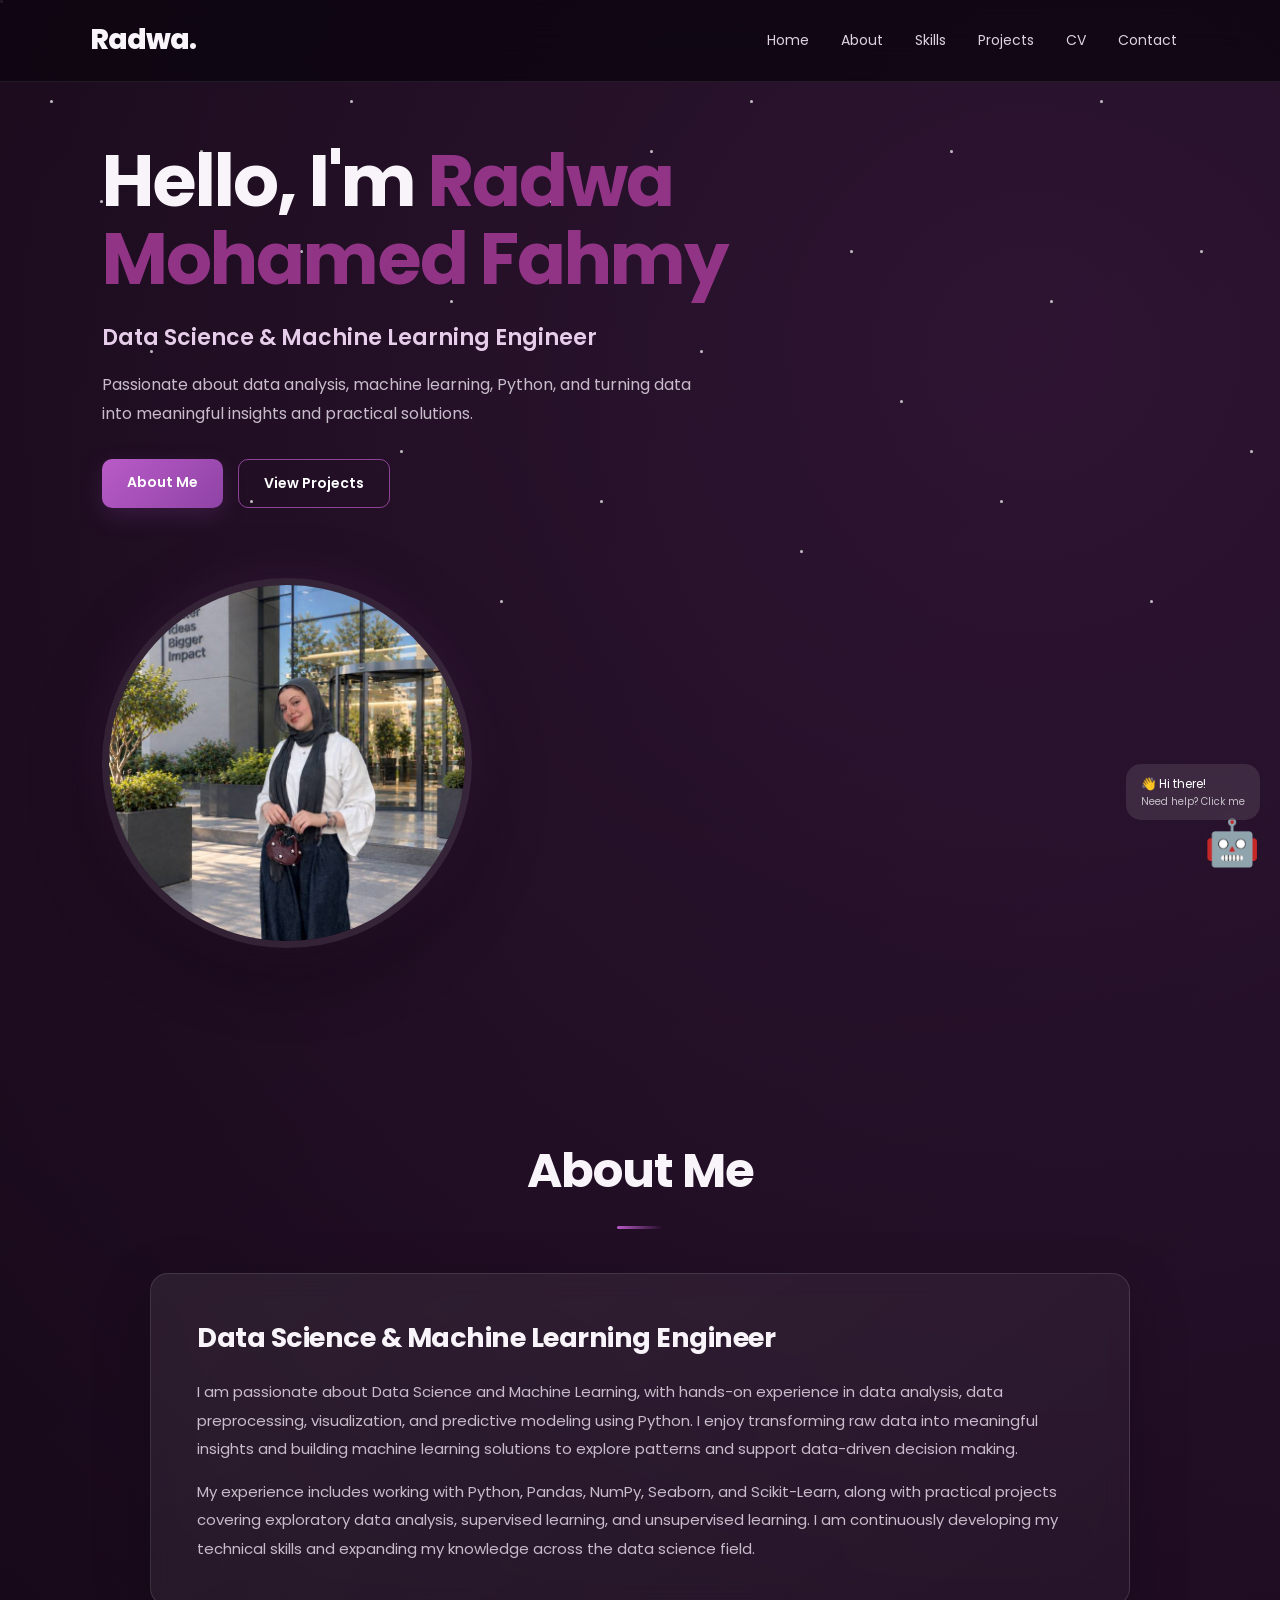
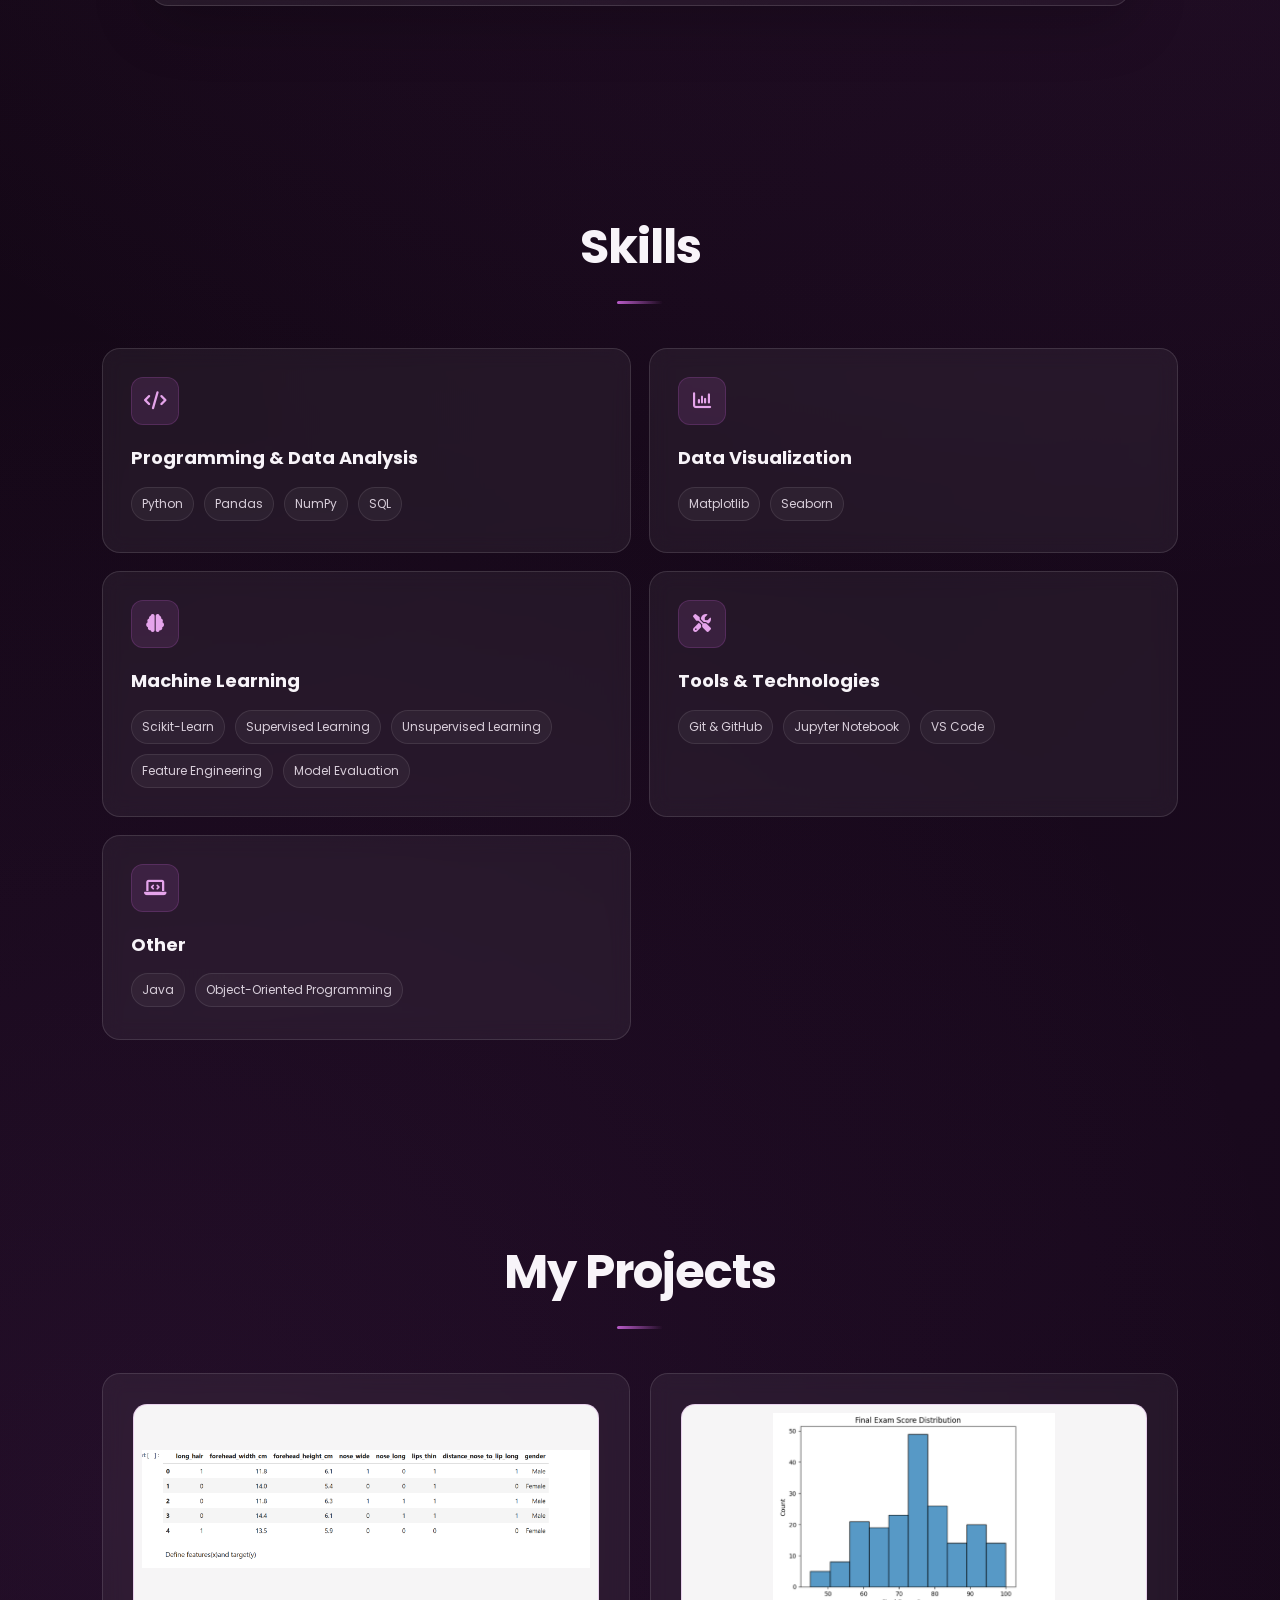
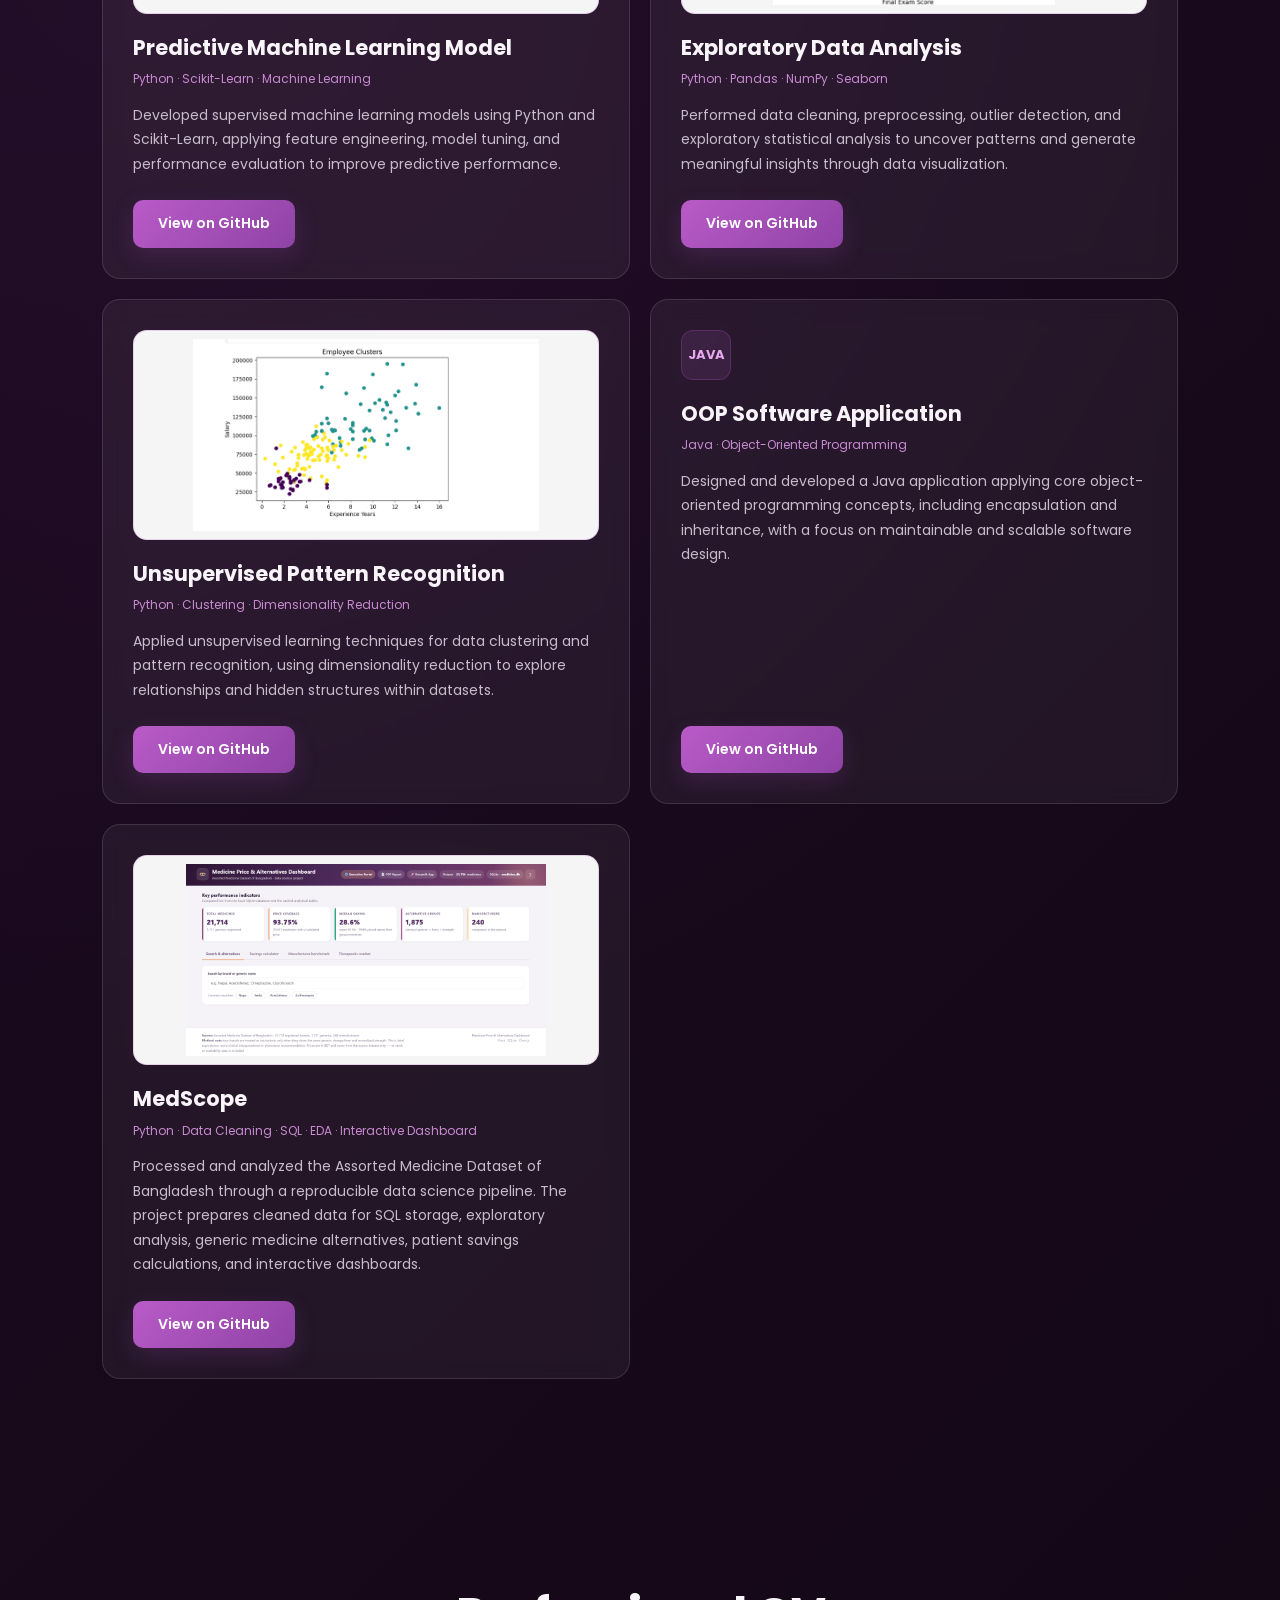
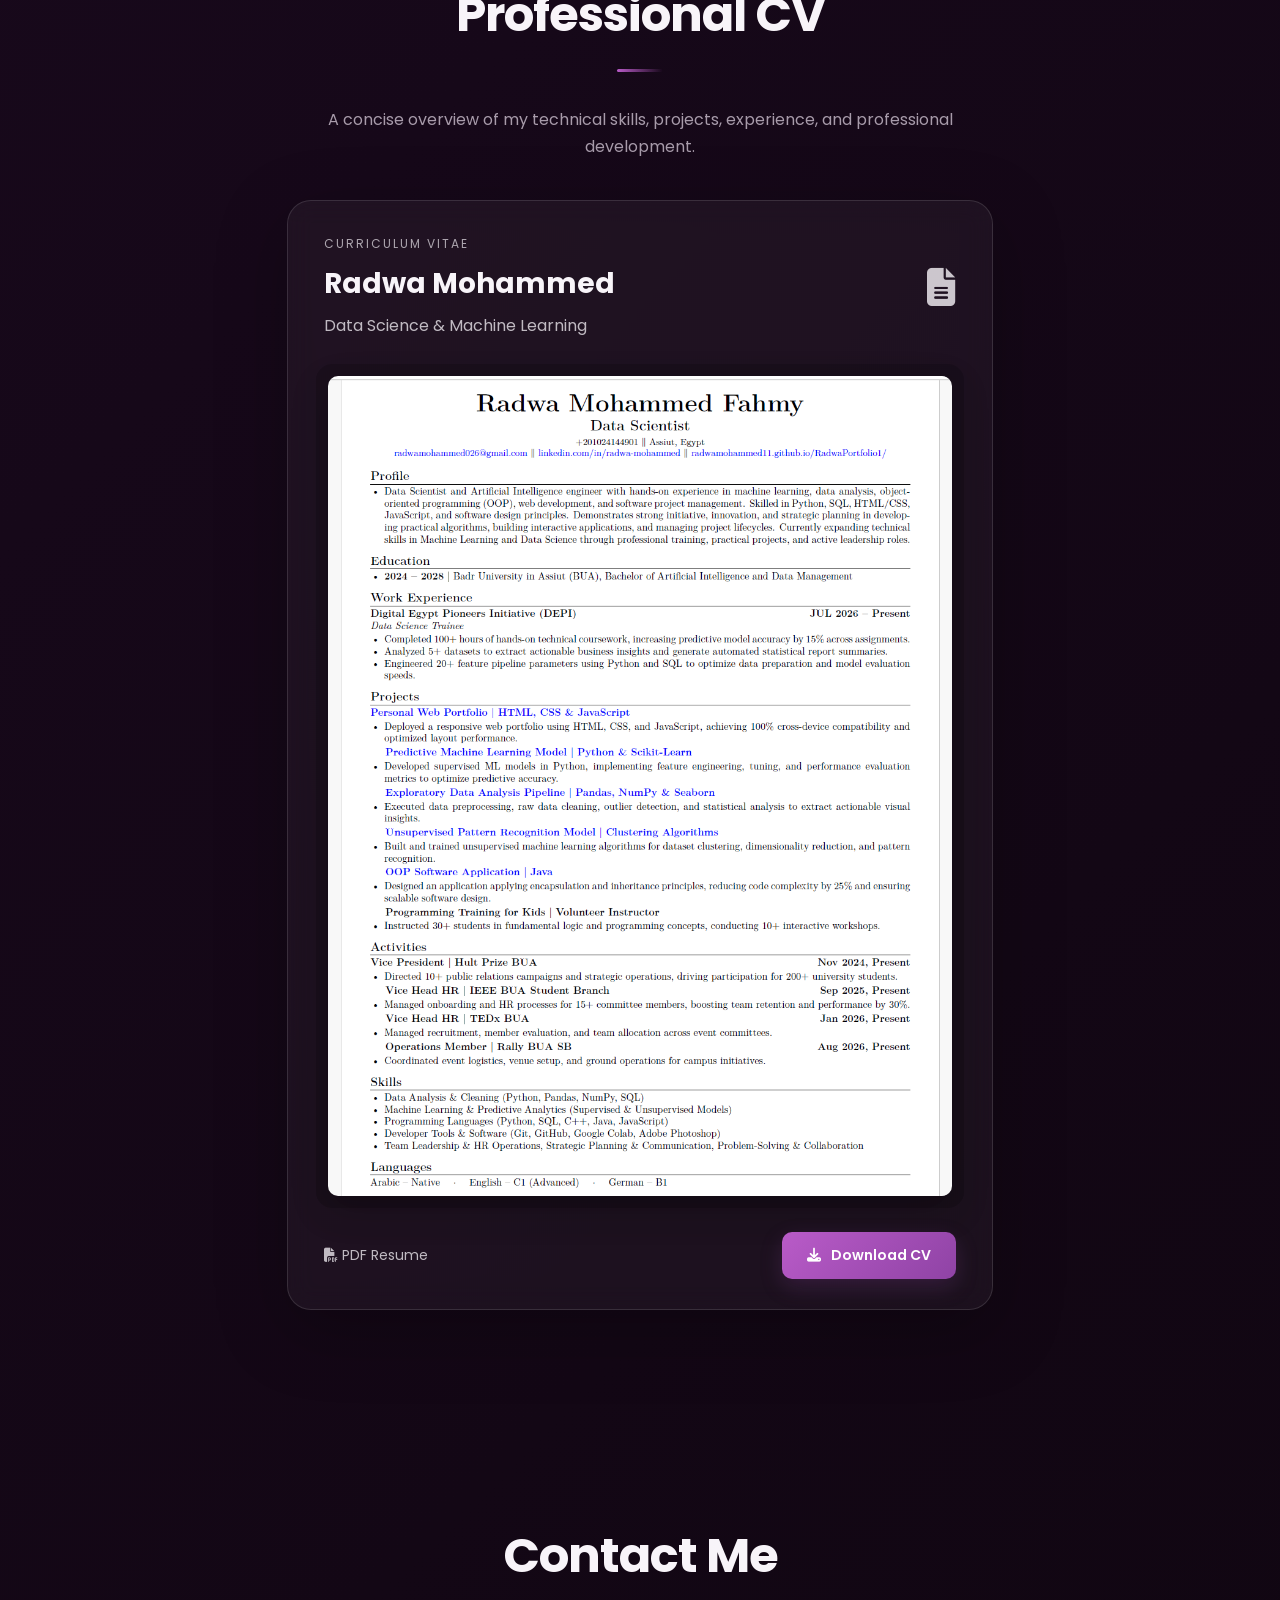
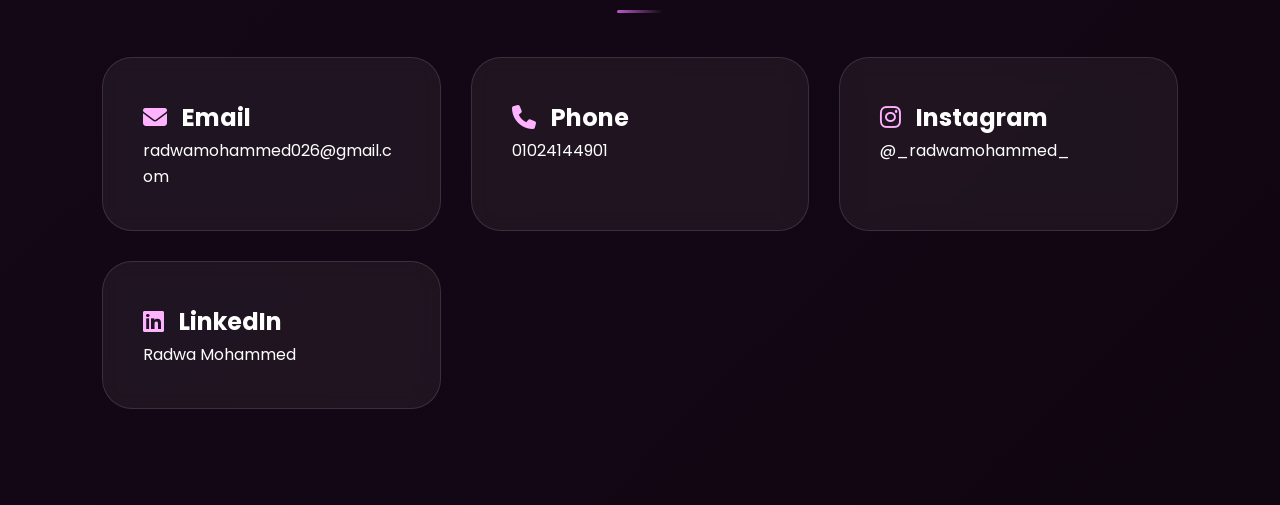
==== commit 6ceb7e80: "Add files via upload" ====
--- a/index.html
+++ b/index.html
@@ -110,7 +110,7 @@
     <h1 class="title">My Projects</h1>
     <div class="project-grid">
       <div class="card project-card">
-        <img class="project-image" src="project-images/ml.png" alt="Predictive Machine Learning Model project preview">
+        <img class="project-image" src="ml.png" alt="Predictive Machine Learning Model project preview">
         <h2>Predictive Machine Learning Model</h2>
         <span class="project-tech">Python · Scikit-Learn · Machine Learning</span>
         <p>Developed supervised machine learning models using Python and Scikit-Learn, applying feature engineering, model tuning, and performance evaluation to improve predictive performance.</p>
@@ -118,7 +118,7 @@
       </div>
 
       <div class="card project-card">
-        <img class="project-image" src="project-images/eda.png" alt="Exploratory Data Analysis project preview">
+        <img class="project-image" src="eda.png" alt="Exploratory Data Analysis project preview">
         <h2>Exploratory Data Analysis</h2>
         <span class="project-tech">Python · Pandas · NumPy · Seaborn</span>
         <p>Performed data cleaning, preprocessing, outlier detection, and exploratory statistical analysis to uncover patterns and generate meaningful insights through data visualization.</p>
@@ -126,7 +126,7 @@
       </div>
 
       <div class="card project-card">
-        <img class="project-image" src="project-images/unsupervised.png" alt="Unsupervised Pattern Recognition project preview">
+        <img class="project-image" src="unsupervised.png" alt="Unsupervised Pattern Recognition project preview">
         <h2>Unsupervised Pattern Recognition</h2>
         <span class="project-tech">Python · Clustering · Dimensionality Reduction</span>
         <p>Applied unsupervised learning techniques for data clustering and pattern recognition, using dimensionality reduction to explore relationships and hidden structures within datasets.</p>
@@ -143,7 +143,7 @@
     
 
       <div class="card project-card">
-        <img class="project-image" src="project-images/medscope.png" alt="MedScope medicine price and alternatives dashboard preview">
+        <img class="project-image" src="medscope.png" alt="MedScope medicine price and alternatives dashboard preview">
         <h2>MedScope</h2>
         <span class="project-tech">Python · Data Cleaning · SQL · EDA · Interactive Dashboard</span>
         <p>Processed and analyzed the Assorted Medicine Dataset of Bangladesh through a reproducible data science pipeline. The project prepares cleaned data for SQL storage, exploratory analysis, generic medicine alternatives, patient savings calculations, and interactive dashboards.</p>
